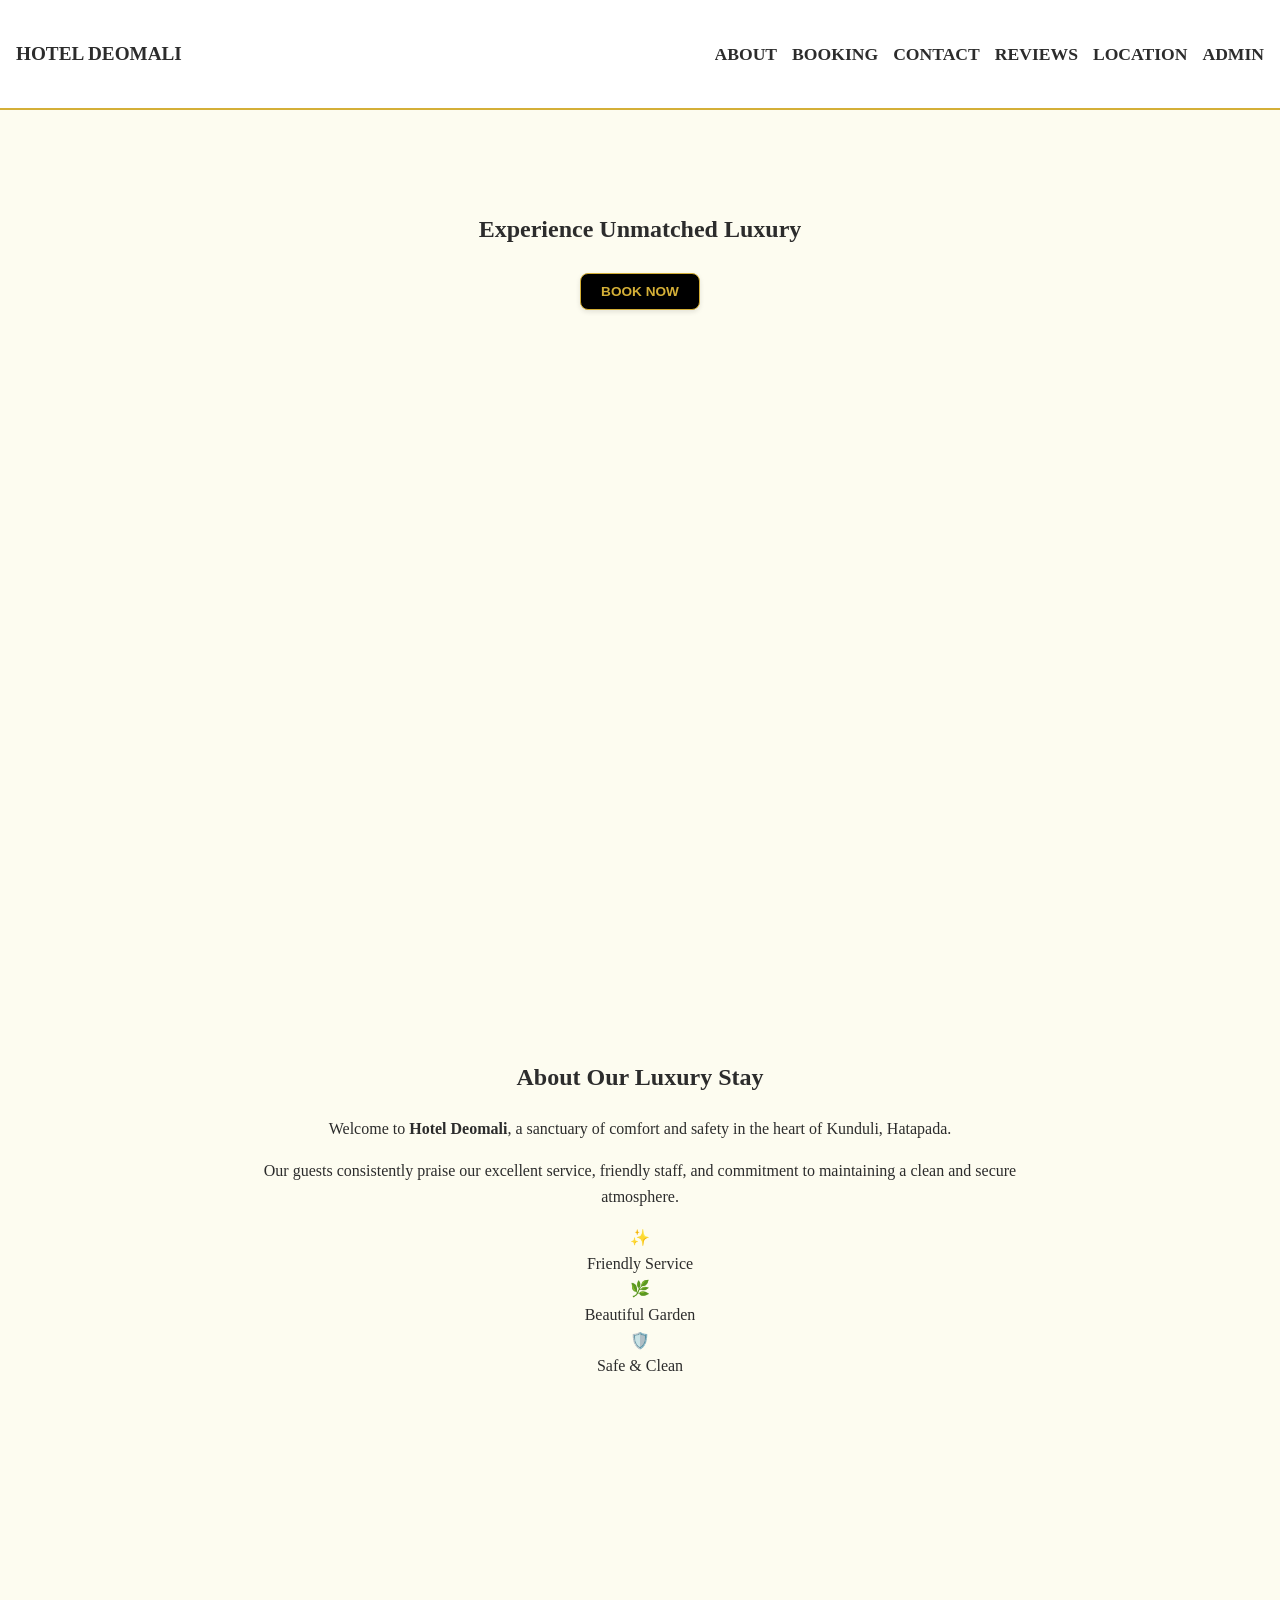
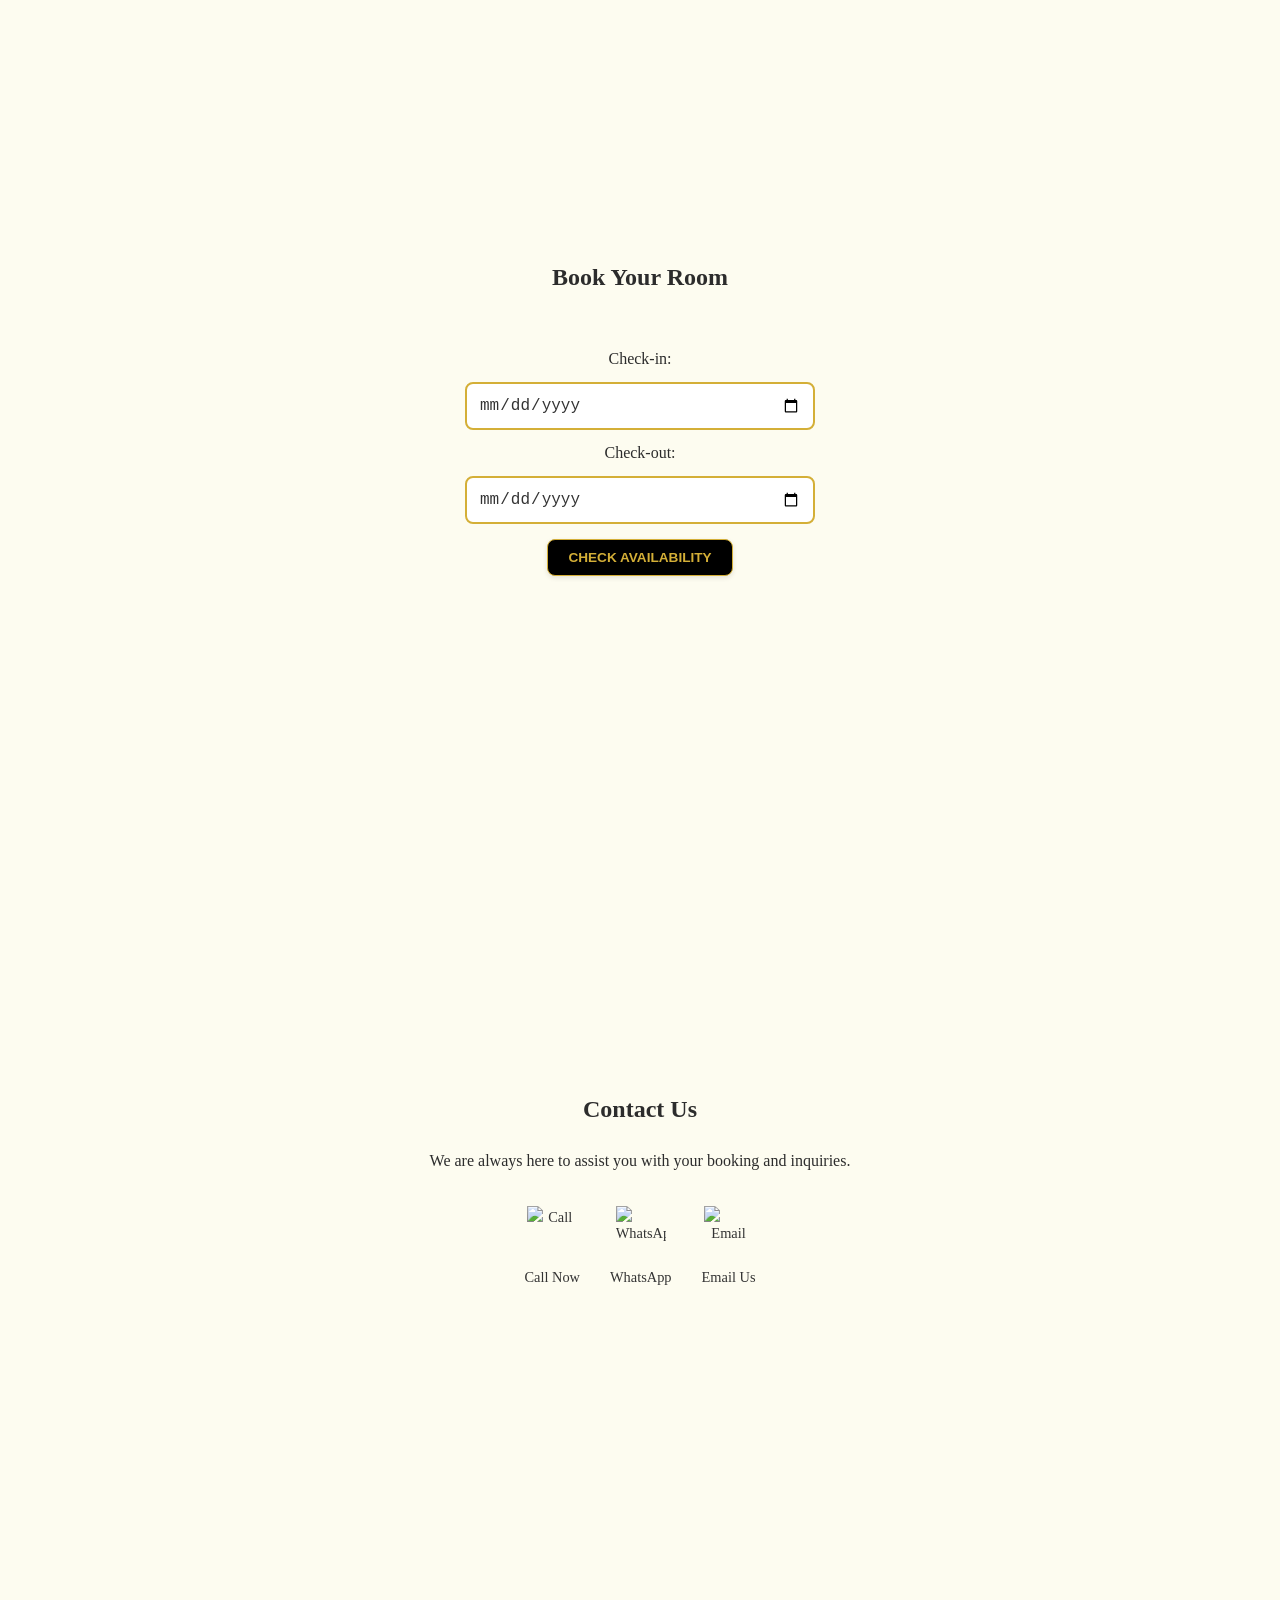
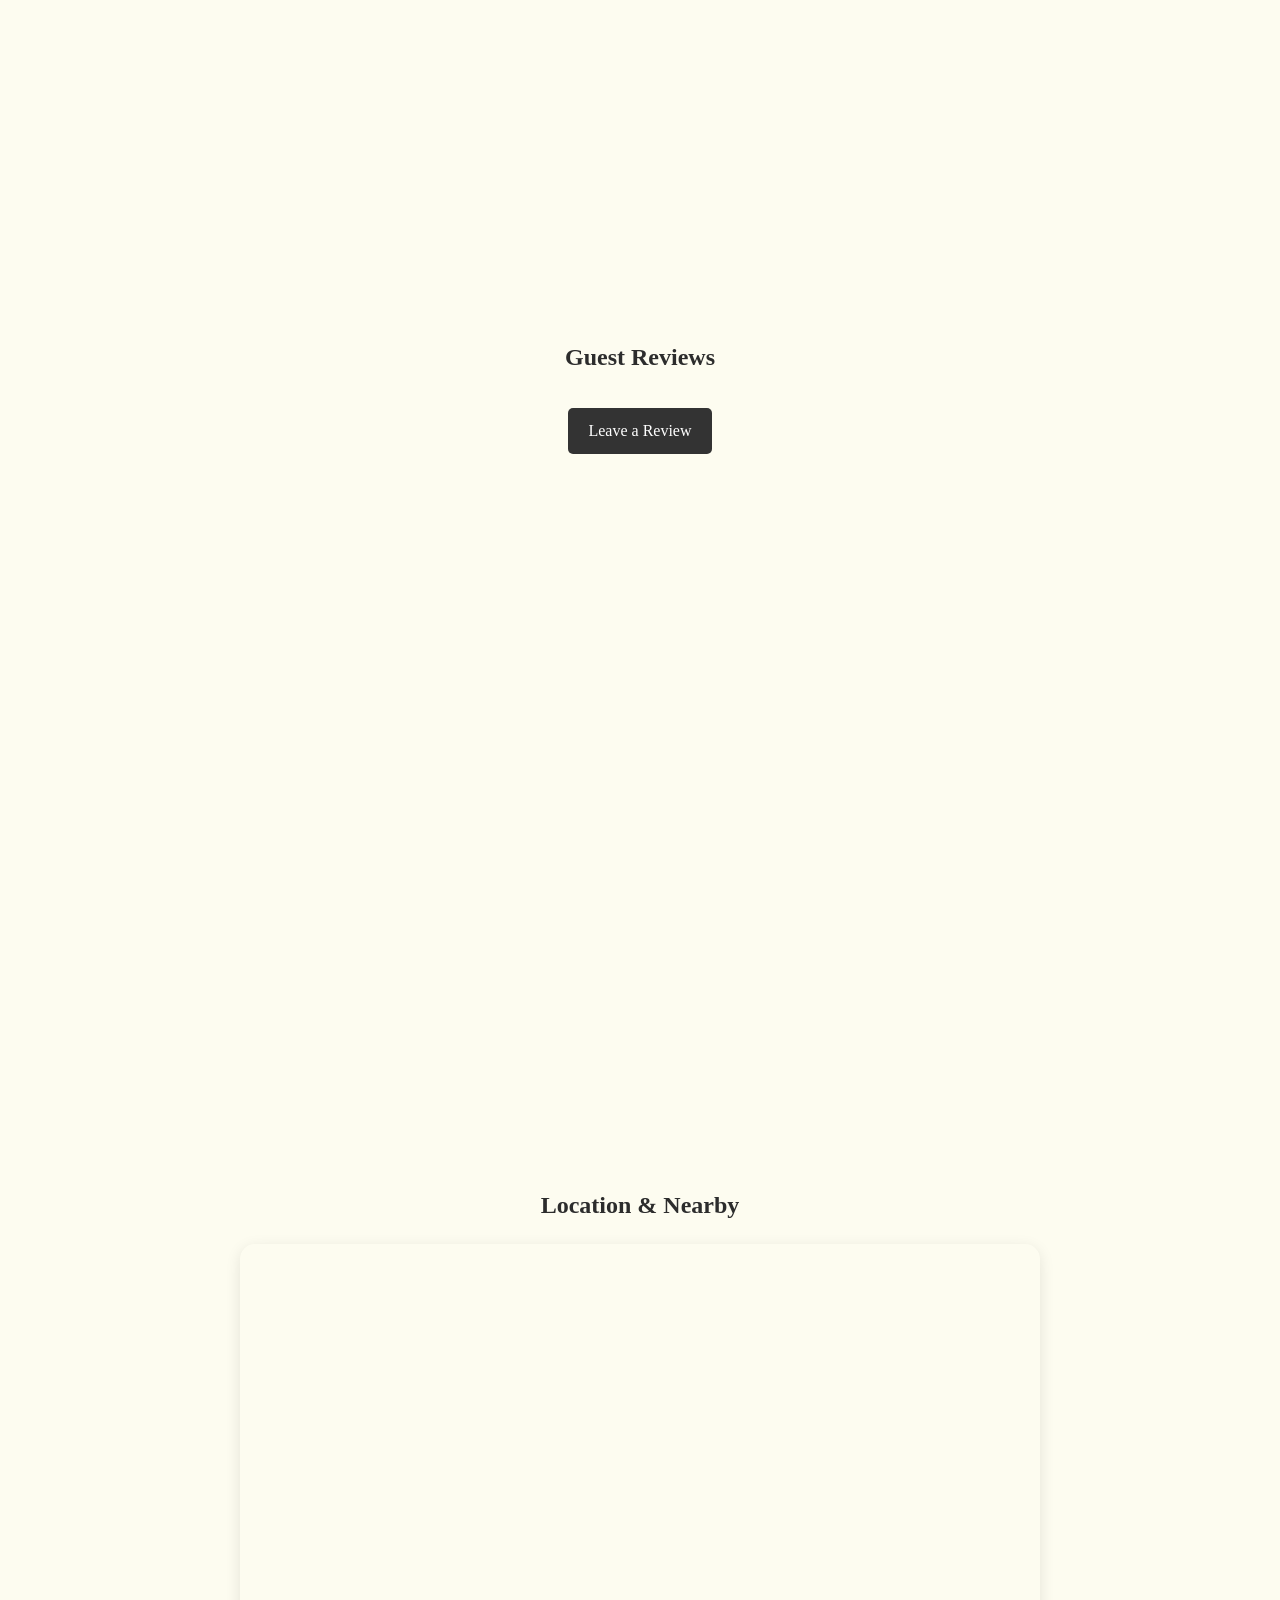
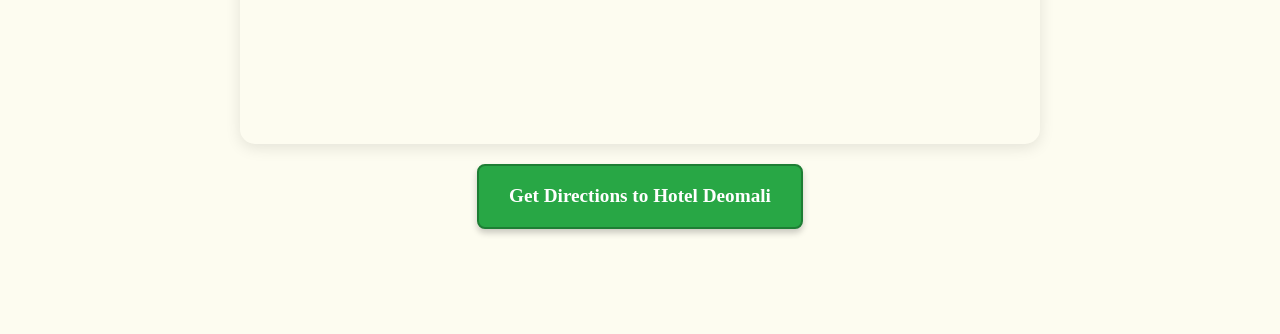
==== index.html @ f8c760e9 "Initial commit for Hotel Deomali website" ====
<!DOCTYPE html>
<html lang="en">
<head>
    <meta charset="UTF-8">
    <meta name="viewport" content="width=device-width, initial-scale=1.0">
    <title>HOTEL DEOMALI | Home</title>
    <link rel="stylesheet" href="style.css">
    <!-- Leaflet CSS & JS -->
    <link rel="stylesheet" href="https://unpkg.com/leaflet@1.9.4/dist/leaflet.css" />
    <script src="https://unpkg.com/leaflet@1.9.4/dist/leaflet.js"></script>
    <!-- Supabase Client -->
    <script src="https://cdn.jsdelivr.net/npm/@supabase/supabase-js@2"></script>
    <style>
        html { scroll-behavior: smooth; }
        section { min-height: 80vh; padding-top: 80px; }
        #map { height: 500px; width: 100%; border-radius: 15px; box-shadow: 0 4px 15px rgba(0,0,0,0.1); margin-top: 20px; }
        .map-label { background: rgba(255, 255, 255, 0.8); border: 1px solid #ccc; padding: 2px 5px; border-radius: 4px; font-size: 10px; font-weight: bold; color: #333; }
        .booking-step { display: none; }
        .booking-step.active { display: block; }
        .room-card { border: 1px solid #ccc; padding: 10px; margin: 5px; display: inline-block; cursor: pointer; border-radius: 5px; }
        .selected { background-color: #d1e7dd; border-color: #0f5132; }
        
        /* Navigation Buttons Style */
        .nav-btn-round { 
            width: 40px; height: 40px; border-radius: 50%; 
            background: #000; border: 1px solid #d4af37; 
            cursor: pointer; font-size: 18px; color: #d4af37;
            transition: all 0.3s;
        }
        .nav-btn-round:hover { background: #d4af37; color: #000; }
        .action-btn { 
            padding: 10px 20px; border-radius: 8px; 
            border: 1px solid #d4af37; background: #000; 
            color: #d4af37; cursor: pointer;
            text-transform: uppercase; font-weight: 600;
        }
        .action-btn:hover { background: #d4af37; color: #000; }
        .contact-actions { display: flex; justify-content: center; gap: 30px; margin-top: 2rem; flex-wrap: wrap; }
        .contact-btn { display: flex; flex-direction: column; align-items: center; text-decoration: none; color: #333; font-size: 0.9rem; transition: transform 0.2s; }
        .contact-btn:hover { transform: scale(1.1); }
        .contact-btn img { width: 50px; height: 50px; margin-bottom: 10px; }
    </style>
</head>
<body>
    <header>
        <div style="display: flex; align-items: center; gap: 15px;">
            <div class="menu-toggle" onclick="document.querySelector('header nav').classList.toggle('active')">
                <span></span><span></span><span></span>
            </div>
            <h1>HOTEL DEOMALI</h1>
        </div>
        <nav onclick="this.classList.remove('active')">
            <ul>
                <li><a href="#about">About</a></li>
                <li><a href="#booking">Booking</a></li>
                <li><a href="#contact">Contact</a></li>
                <li><a href="#reviews">Reviews</a></li>
                <li><a href="#location">Location</a></li>
                <li><a href="admin.html">Admin</a></li>
            </ul>
        </nav>
    </header>

    <section id="hero">
        <h2>Experience Unmatched Luxury</h2>
        <button onclick="document.getElementById('booking').scrollIntoView()">Book Now</button>
    </section>

    <section id="about">
        <h2>About Our Luxury Stay</h2>
        <div class="content-container">
            <p id="about-text">Welcome to <strong>Hotel Deomali</strong>, a sanctuary of comfort and safety in the heart of Kunduli, Hatapada.</p>
            <p>Our guests consistently praise our excellent service, friendly staff, and commitment to maintaining a clean and secure atmosphere.</p>
            <div class="highlights">
                <div><span>✨</span><br>Friendly Service</div>
                <div><span>🌿</span><br>Beautiful Garden</div>
                <div><span>🛡️</span><br>Safe & Clean</div>
            </div>
        </div>
    </section>

    <section id="booking">
        <h2>Book Your Room</h2>
        <div id="step-dates" class="booking-step active">
            <label>Check-in:</label> <input type="date" id="checkin">
            <label>Check-out:</label> <input type="date" id="checkout">
            <button id="findRoomsBtn" class="action-btn">Check Availability</button>
        </div>
        <div id="step-rooms" class="booking-step">
            <h3>Available Rooms (Select up to 4 persons per room):</h3>
            <div id="rooms-list"></div>
            <button class="nav-btn-round" onclick="showStep('step-dates')">←</button>
            <button id="proceedBtn" class="action-btn">Continue →</button>
        </div>
        <div id="step-details" class="booking-step">
            <h3>Guest Details:</h3>
            <input type="text" id="guestName" placeholder="Full Name" required><br>
            <input type="number" id="guestCount" placeholder="Number of Persons" max="4" min="1" required><br>
            <input type="number" id="guestAge" placeholder="Lead Guest Age" required><br>
            <input type="tel" id="whatsapp" placeholder="WhatsApp Number" required><br>
            <textarea id="requests" placeholder="Extra requests"></textarea><br>
            <button class="nav-btn-round" onclick="showStep('step-rooms')">←</button>
            <button id="nextToPaymentBtn" class="action-btn">Continue to Payment →</button>
        </div>
        <div id="step-payment" class="booking-step">
            <h3>Payment</h3>
            <div id="payment-summary"></div>
            <p>Your booking is pending payment.</p>
            <button class="action-btn" onclick="window.open('https://wa.me/919827331166', '_blank')">WhatsApp Admin</button>
            <button class="action-btn" onclick="window.location.href='upi://pay?pa=8249649395@ibl&pn=HotelDeomali'">Pay via UPI</button><br>
            <button class="nav-btn-round" onclick="showStep('step-details')">←</button>
            <button id="confirmBookingBtn" class="action-btn">Confirm Request</button>
        </div>
        <div id="status" style="margin-top: 10px; font-weight: bold;"></div>
    </section>

    <script>
        window.mySupabaseClient = window.mySupabaseClient || supabase.createClient('https://tuyxkirgobnvacmjilsz.supabase.co', 'eyJhbGciOiJIUzI1NiIsInR5cCI6IkpXVCJ9.eyJpc3MiOiJzdXBhYmFzZSIsInJlZiI6InR1eXhraXJnb2JudmFjbWppbHN6Iiwicm9sZSI6ImFub24iLCJpYXQiOjE3NzMyMzQ5MDgsImV4cCI6MjA4ODgxMDkwOH0.2WU369DWbHlcRhPtF4X8jWT4cQw2mGP8JPb0KVlNNq4');
        const _mySupabase = window.mySupabaseClient;

        async function loadDynamicContent() {
            const { data: settings } = await _mySupabase.from('settings').select('*');
            if (settings) {
                window.gst_percent = settings.find(s => s.key === 'gst_percent')?.value || 0;
                window.gst_number = settings.find(s => s.key === 'gst_number')?.value || '';
                settings.forEach(s => {
                    if (s.key === 'about_text' && document.getElementById('about-text')) {
                        document.getElementById('about-text').innerText = s.value;
                    }
                });
            }
        }
        loadDynamicContent();

        function showStep(id) {
            document.querySelectorAll('.booking-step').forEach(s => s.classList.remove('active'));
            document.getElementById(id).classList.add('active');
        }

        const checkin = document.getElementById('checkin');
        const checkout = document.getElementById('checkout');
        const findRoomsBtn = document.getElementById('findRoomsBtn');
        const roomsList = document.getElementById('rooms-list');
        const proceedBtn = document.getElementById('proceedBtn');
        const nextToPaymentBtn = document.getElementById('nextToPaymentBtn');
        const confirmBookingBtn = document.getElementById('confirmBookingBtn');
        const statusDiv = document.getElementById('status');
        let selectedRoomIds = [];

        checkin.min = new Date().toISOString().split('T')[0];
        checkin.addEventListener('change', (e) => {
            checkout.min = e.target.value;
            const d = new Date(e.target.value);
            d.setDate(d.getDate() + 1);
            checkout.value = d.toISOString().split('T')[0];
        });

        findRoomsBtn.onclick = async () => {
            const start = checkin.value;
            const end = checkout.value;
            if(!start || !end) { alert('Select dates'); return; }

            const { data: allRooms, error: roomError } = await _mySupabase.from('rooms').select('*');
            if (roomError) { statusDiv.innerText = "Error: " + roomError.message; return; }
            
            const { data: bookings, error: bookingError } = await _mySupabase.from('bookings')
                    .select('room_id')
                    .or(`and(check_in.lte.${end},check_out.gte.${start})`);
            if (bookingError) { statusDiv.innerText = "Error: " + bookingError.message; return; }

            const bookedRoomIds = bookings.map(b => b.room_id);
            
            roomsList.innerHTML = '';
            allRooms.forEach(room => {
                if (!bookedRoomIds.includes(room.id)) {
                    const div = document.createElement('div');
                    div.className = 'room-card';
                    div.onclick = () => {
                        div.classList.toggle('selected');
                        const roomObj = {id: room.id, price: room.price};
                        if (selectedRoomIds.find(r => r.id === room.id)) selectedRoomIds = selectedRoomIds.filter(r => r.id !== room.id);
                        else selectedRoomIds.push(roomObj);
                    };
                    const price = room.price || '0';
                    div.innerHTML = `Room ${room.id} (${room.type}) - ₹${price}`;
                    roomsList.appendChild(div);
                }
            });
            showStep('step-rooms');
        };

        proceedBtn.onclick = () => {
            if (selectedRoomIds.length === 0) { alert('Select at least one room'); return; }
            showStep('step-details');
        };

        nextToPaymentBtn.onclick = () => {
            const name = document.getElementById('guestName').value;
            const count = document.getElementById('guestCount').value;
            const age = document.getElementById('guestAge').value;
            const phone = document.getElementById('whatsapp').value;
            
            if (!name || !count || !age || !phone) { 
                alert('Please fill in all required guest details.'); 
                return; 
            }
            
            // Calculate Total
            const start = new Date(checkin.value);
            const end = new Date(checkout.value);
            const nights = Math.max(1, (end - start) / (1000 * 60 * 60 * 24));
            let total = 0;
            selectedRoomIds.forEach(r => total += (parseFloat(r.price) * nights));
            window.lastCalculatedTotal = total;
            
            document.getElementById('payment-summary').innerHTML = `
                <p>Nights: ${nights}</p>
                <h4>Total: ₹${total}</h4>
            `;
            
            showStep('step-payment');
        }

        // Removed the problematic document.getElementById('printFinalInvoiceBtn') logic here

        confirmBookingBtn.onclick = async () => {
            const name = document.getElementById('guestName').value;
            const count = document.getElementById('guestCount').value;
            const age = document.getElementById('guestAge').value;
            const phone = document.getElementById('whatsapp').value;
            const notes = document.getElementById('requests').value;
            
            const start = new Date(checkin.value);
            const end = new Date(checkout.value);
            const nights = Math.max(1, (end - start) / (1000 * 60 * 60 * 24));
            
            // Generate ONE unique booking ID for this entire request
            const bookingId = Math.random().toString(36).substr(2, 9).toUpperCase();

            for (const r of selectedRoomIds) {
                const priceValue = parseFloat(r.price) || 0;
                const totalBookingPrice = priceValue * nights;
                const detailsJson = JSON.stringify({ nights, total: totalBookingPrice, room_price: priceValue });
                
                const { error } = await _mySupabase.from('bookings').insert([{ 
                    booking_id: bookingId, // All rooms get the same ID
                    room_id: r.id, 
                    guest_name: name, 
                    check_in: checkin.value, 
                    check_out: checkout.value, 
                    guest_count: count, 
                    lead_age: age, 
                    whatsapp: phone, 
                    requests: notes, 
                    price: totalBookingPrice, 
                    details_json: detailsJson 
                }]);
                if (error) { alert('Booking failed: ' + error.message); return; }
            }
            statusDiv.innerHTML = `Request submitted (Booking ID: ${bookingId})! Your booking will be confirmed after payment.<br>
            <button class="action-btn" onclick="printBookingInvoice('${bookingId}', 'Pending')">Print Receipt</button>`;
        };

        // Ensure allBookings is populated for the receipt button
        async function fetchBookingsForReceipt() {
             const { data: bookings } = await _mySupabase.from('bookings').select('*');
             window.allBookings = bookings;
        }

        window.printBookingInvoice = async (bookingId, status = 'Pending') => {
            await fetchBookingsForReceipt();
            const group = window.allBookings.filter(x => x.booking_id === bookingId);
            if (group.length === 0) return;
            const b = group[0];
            const total = group.reduce((acc, curr) => acc + (parseFloat(curr.price) || 0), 0);
            const gst_p = parseFloat(window.gst_percent) || 0;
            const baseTotal = total / (1 + gst_p / 100);
            const gst_amt = total - baseTotal;
            
            const printWin = window.open('invoice_template.html', '_blank');
            printWin.onload = () => {
                printWin.document.getElementById('guest_name').innerText = b.guest_name;
                printWin.document.getElementById('whatsapp').innerText = b.whatsapp;
                printWin.document.getElementById('booking_id').innerText = b.booking_id;
                printWin.document.getElementById('check_in').innerText = b.check_in;
                printWin.document.getElementById('check_out').innerText = b.check_out;
                printWin.document.getElementById('room_desc').innerText = `Room(s): ${group.map(x=>x.room_id).join(', ')}`;
                printWin.document.getElementById('gst_percent').innerText = gst_p;
                printWin.document.getElementById('gst_amount').innerText = gst_amt.toFixed(2);
                printWin.document.getElementById('gst_number').innerText = window.gst_number || '';
                printWin.document.getElementById('price').innerText = total.toFixed(2);
                printWin.document.getElementById('discount').innerText = 0;
                printWin.document.getElementById('advance').innerText = 0;
                printWin.document.getElementById('grand_total').innerText = total.toFixed(2);
                printWin.document.getElementById('balance').innerText = total.toFixed(2);
                
                // Add Status with color
                const statusDiv = printWin.document.createElement('h2');
                statusDiv.innerText = "Status: " + status;
                statusDiv.style.color = status === 'Confirmed' ? 'green' : status === 'Pending' ? 'orange' : status === 'Cancelled' ? 'red' : 'blue';
                printWin.document.body.insertBefore(statusDiv, printWin.document.body.firstChild);
                
                setTimeout(() => printWin.print(), 500);
            };
        };
    </script>

    <section id="contact">
        <h2>Contact Us</h2>
        <div class="content-container">
            <p>We are always here to assist you with your booking and inquiries.</p>
            <div class="contact-actions">
                <a href="tel:+919827331166" class="contact-btn"><img src="https://cdn-icons-png.flaticon.com/512/724/724664.png" alt="Call"><span>Call Now</span></a>
                <a href="https://wa.me/919827331166" class="contact-btn"><img src="https://cdn-icons-png.flaticon.com/512/3670/3670051.png" alt="WhatsApp"><span>WhatsApp</span></a>
                <a href="mailto:nabajyoticlaw@gmail.com" class="contact-btn"><img src="https://cdn-icons-png.flaticon.com/512/561/561127.png" alt="Email"><span>Email Us</span></a>
            </div>
        </div>
    </section>

    <section id="reviews">
        <h2>Guest Reviews</h2>
        <div class="reviews-wrapper">
            <script src="https://elfsightcdn.com/platform.js" async></script>
            <div class="elfsight-app-47a37fd1-8f15-42e8-b8cd-cf89799d6782" data-elfsight-app-lazy></div>
        </div>
        <div style="margin-top: 2rem;">
            <a href="https://g.page/r/CeKVSFcWY755EBM/review" target="_blank" class="review-btn" style="display: inline-block; padding: 10px 20px; background: #333; color: white; text-decoration: none; border-radius: 5px;">Leave a Review</a>
        </div>
    </section>

    <section id="location">
        <h2>Location & Nearby</h2>
        <div id="map" style="height: 500px; width: 100%; border-radius: 15px; box-shadow: 0 4px 15px rgba(0,0,0,0.1); margin-top: 20px;"></div>
        <div style="margin-top: 20px; text-align: center;">
            <a href="https://www.google.com/maps/dir/?api=1&destination=18.5963,82.9061" target="_blank" class="review-btn" style="background-color: #28a745; color: white; padding: 15px 30px; border-radius: 8px; font-weight: bold; font-size: 1.2rem; text-decoration: none; border: 2px solid #1e7e34; box-shadow: 0 4px 6px rgba(0,0,0,0.2); display: inline-block;">Get Directions to Hotel Deomali</a>
        </div>
    </section>

    <script>
        const map = L.map('map', { zoomControl: false, dragging: false, scrollWheelZoom: false, doubleClickZoom: false, boxZoom: false, keyboard: false }).setView([18.5963, 82.9061], 9);
        L.tileLayer('https://{s}.tile.openstreetmap.org/{z}/{x}/{y}.png', { attribution: '© OpenStreetMap contributors' }).addTo(map);
        const spots = [
            { name: "Hotel Deomali", lat: 18.5963, lon: 82.9061, color: "red" },
            { name: "Deomali Hill", lat: 18.6756, lon: 82.9817, color: "green" },
            { name: "Rani Duduma", lat: 18.7890, lon: 82.7208, color: "green" },
            { name: "Duduma Falls", lat: 18.5185, lon: 82.4536, color: "green" },
            { name: "Hanuman Vatika", lat: 18.7561, lon: 82.9172, color: "green" },
            { name: "Borra Caves", lat: 18.2918, lon: 83.0577, color: "green" },
            { name: "Gupteswar", lat: 18.7500, lon: 82.1667, color: "green" }
        ];
        spots.forEach(spot => {
            L.circleMarker([spot.lat, spot.lon], { radius: 8, fillColor: spot.color === "red" ? "red" : "blue", color: "#fff", weight: 2, opacity: 1, fillOpacity: 0.8 }).addTo(map).bindTooltip(spot.name, { permanent: true, direction: 'top', className: 'map-label' });
        });
    </script>
</body>
</html>
---- style.css ----
/* Light Theme: Off-white/Cream + Golden Accent */
body {
    font-family: 'Playfair Display', 'Segoe UI', serif;
    margin: 0;
    padding: 0;
    line-height: 1.6;
    background-color: #fdfcf0; /* Cream background */
    color: #2c2c2c; /* Darker text for high contrast */
}

/* Header */
header {
    background: #ffffff;
    padding: 0.5rem 1rem;
    display: flex;
    justify-content: space-between;
    align-items: center;
    position: sticky;
    top: 0;
    width: 100%;
    box-sizing: border-box;
    z-index: 1000;
    border-bottom: 2px solid #d4af37;
}

header h1 { color: #2c2c2c; margin: 0; font-size: 1.2rem; }

.menu-toggle {
    display: flex;
    flex-direction: column;
    gap: 4px;
    cursor: pointer;
}
.menu-toggle span {
    display: block;
    width: 25px;
    height: 3px;
    background: #d4af37;
}

header nav {
    position: absolute;
    top: 100%;
    left: 0;
    width: 100%;
    background: #fff;
    max-height: 0;
    overflow: hidden;
    transition: max-height 0.4s ease-out;
    border-bottom: 2px solid #d4af37;
    box-shadow: 0 4px 6px rgba(0,0,0,0.1);
}

header nav ul {
    list-style: none;
    padding: 1rem 0;
    display: flex;
    flex-direction: column;
    align-items: center;
    gap: 15px;
}

header nav.active {
    max-height: 300px;
}

header a { 
    font-size: 1.1rem; 
    color: #2c2c2c; 
    text-decoration: none; 
    text-transform: uppercase;
    font-weight: bold;
}

/* Forms & Inputs */
input, textarea {
    background: #fff;
    border: 2px solid #d4af37;
    color: #333;
    padding: 12px;
    border-radius: 8px;
    margin: 10px auto;
    width: 90%;
    max-width: 400px;
    display: block;
    font-size: 1rem;
}

input::placeholder, textarea::placeholder {
    color: #888;
}

/* Booking Section */
#booking {
    display: flex;
    flex-direction: column;
    align-items: center;
    gap: 15px;
    padding: 2rem 1rem;
}

.booking-step {
    width: 100%;
    max-width: 500px;
    text-align: center;
}

/* Navigation dropdown transition */
header nav {
    position: absolute;
    top: 100%;
    left: 0;
    width: 100%;
    background: #fff;
    max-height: 0;
    overflow: hidden;
    transition: max-height 0.6s cubic-bezier(0.4, 0, 0.2, 1);
    border-bottom: 2px solid #d4af37;
    box-shadow: 0 4px 10px rgba(0,0,0,0.1);
}

header nav.active {
    max-height: 400px;
}

/* Unified Elegant Theme: Golden text on black background */
button, .action-btn, .nav-btn-round {
    background: #000;
    color: #d4af37;
    border: 1px solid #d4af37;
    padding: 10px 20px;
    border-radius: 8px;
    cursor: pointer;
    transition: all 0.3s ease;
    text-transform: uppercase;
    font-weight: 600;
    font-size: 0.85rem;
    display: inline-flex;
    align-items: center;
    justify-content: center;
    margin: 5px;
    box-shadow: 0 2px 5px rgba(0,0,0,0.1);
}

button:hover, .action-btn:hover, .nav-btn-round:hover {
    background: #d4af37;
    color: #000;
    box-shadow: 0 4px 10px rgba(212, 175, 55, 0.2);
}

/* Ensure centering and alignment on mobile */
.booking-step {
    width: 95%;
    max-width: 400px;
    margin: 0 auto;
    padding: 15px;
    display: flex;
    flex-direction: column;
    align-items: center;
    gap: 10px;
}

/* Flexbox for action buttons in booking */
.booking-actions {
    display: flex;
    justify-content: center;
    align-items: center;
    gap: 10px;
    width: 100%;
    flex-wrap: wrap; /* Allows wrapping on very small screens */
}

/* Ensure inputs match button width */
input, textarea {
    width: 100%;
    max-width: 350px;
    box-sizing: border-box;
}

section {
    padding: 3rem 1rem;
    text-align: center;
    max-width: 800px;
    margin: 0 auto;
}

/* Responsive */
@media (min-width: 768px) {
    header nav {
        position: static;
        max-height: none;
        background: transparent;
        border: none;
        width: auto;
        box-shadow: none;
    }
    header nav ul {
        flex-direction: row;
    }
    .menu-toggle { display: none; }
}
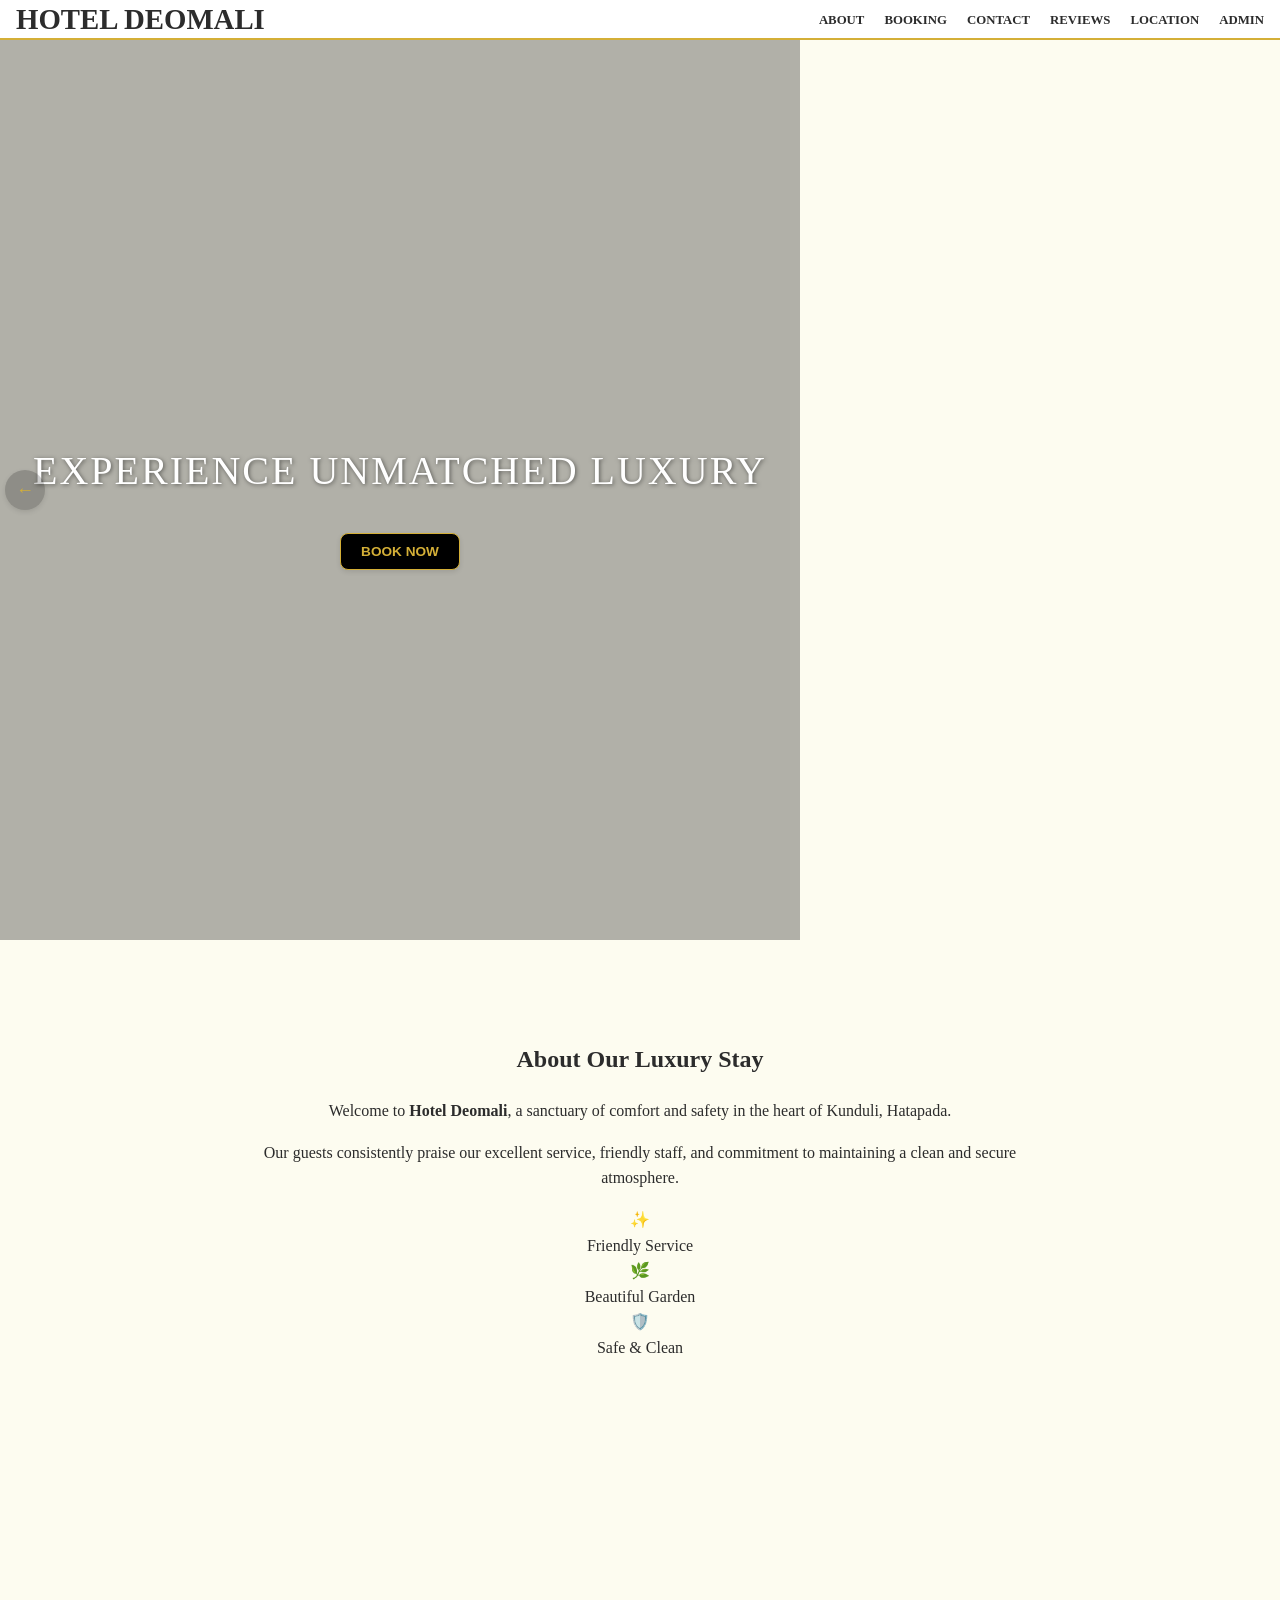
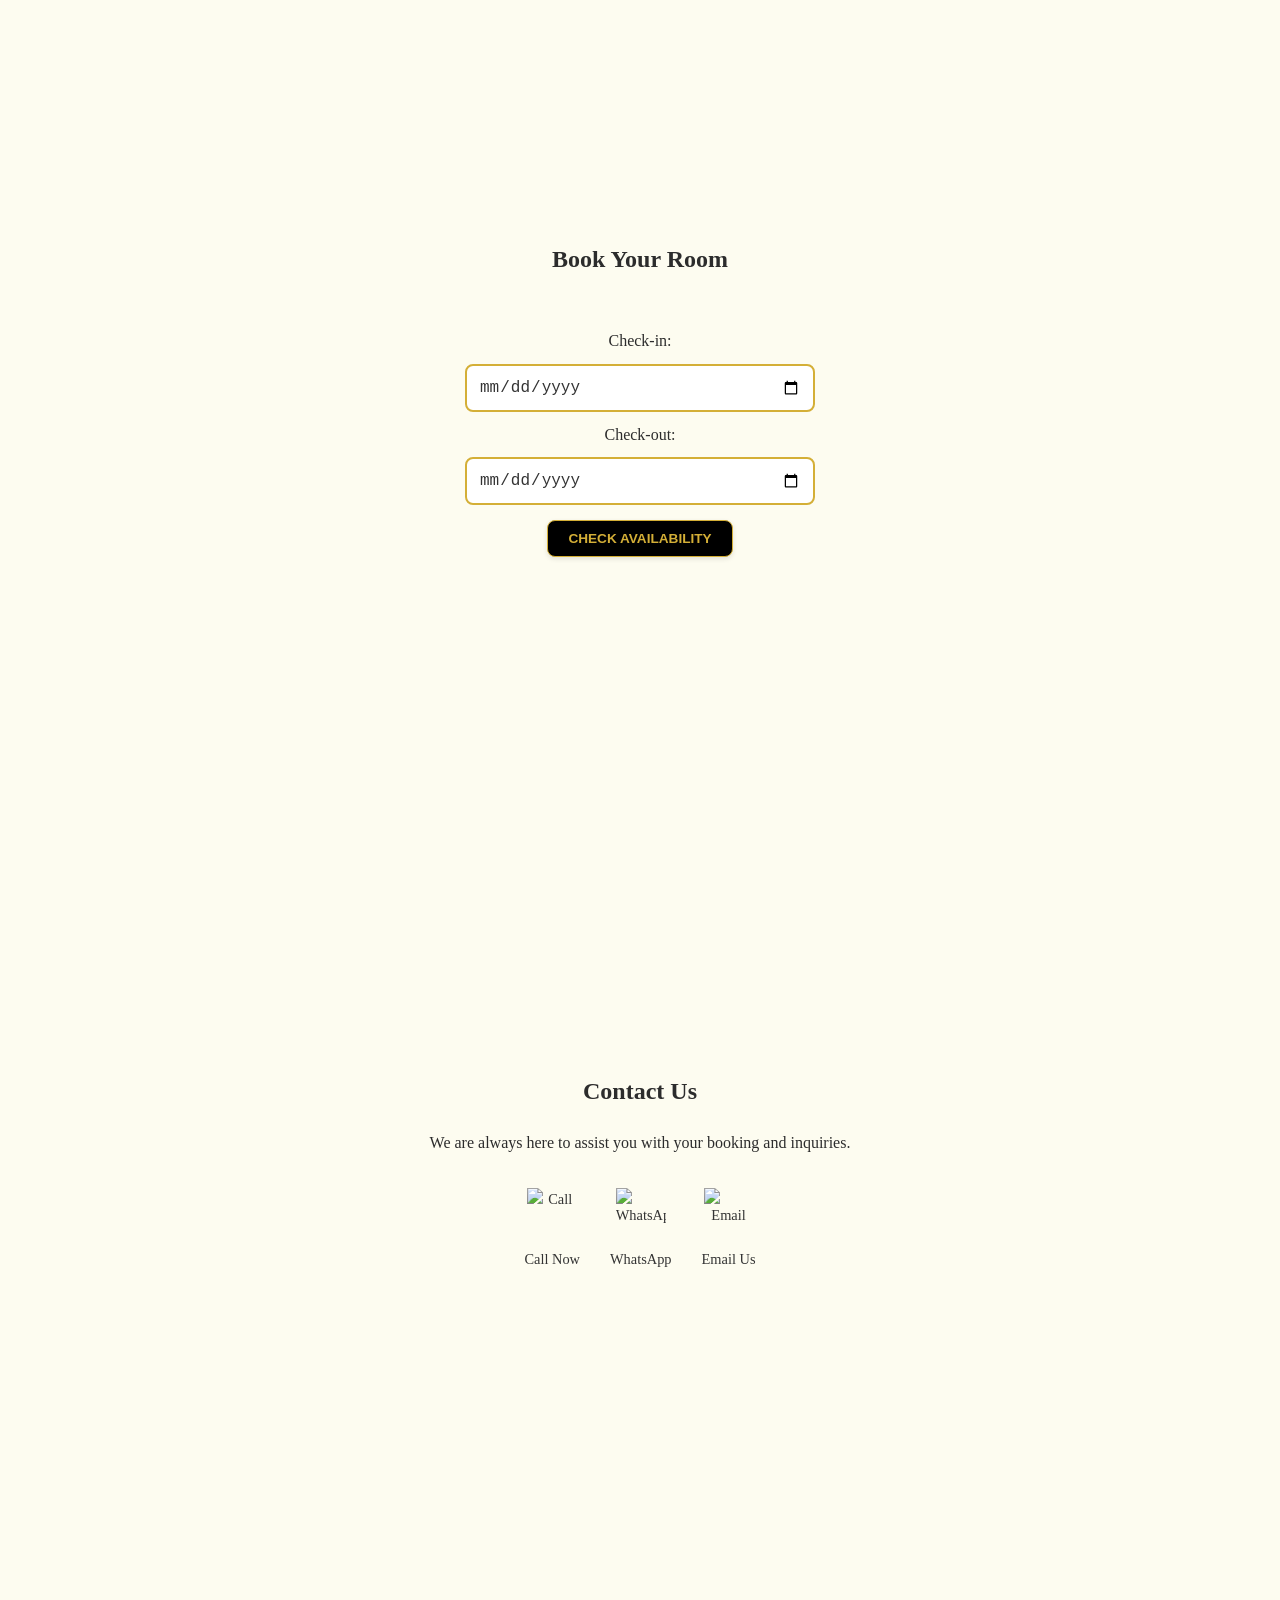
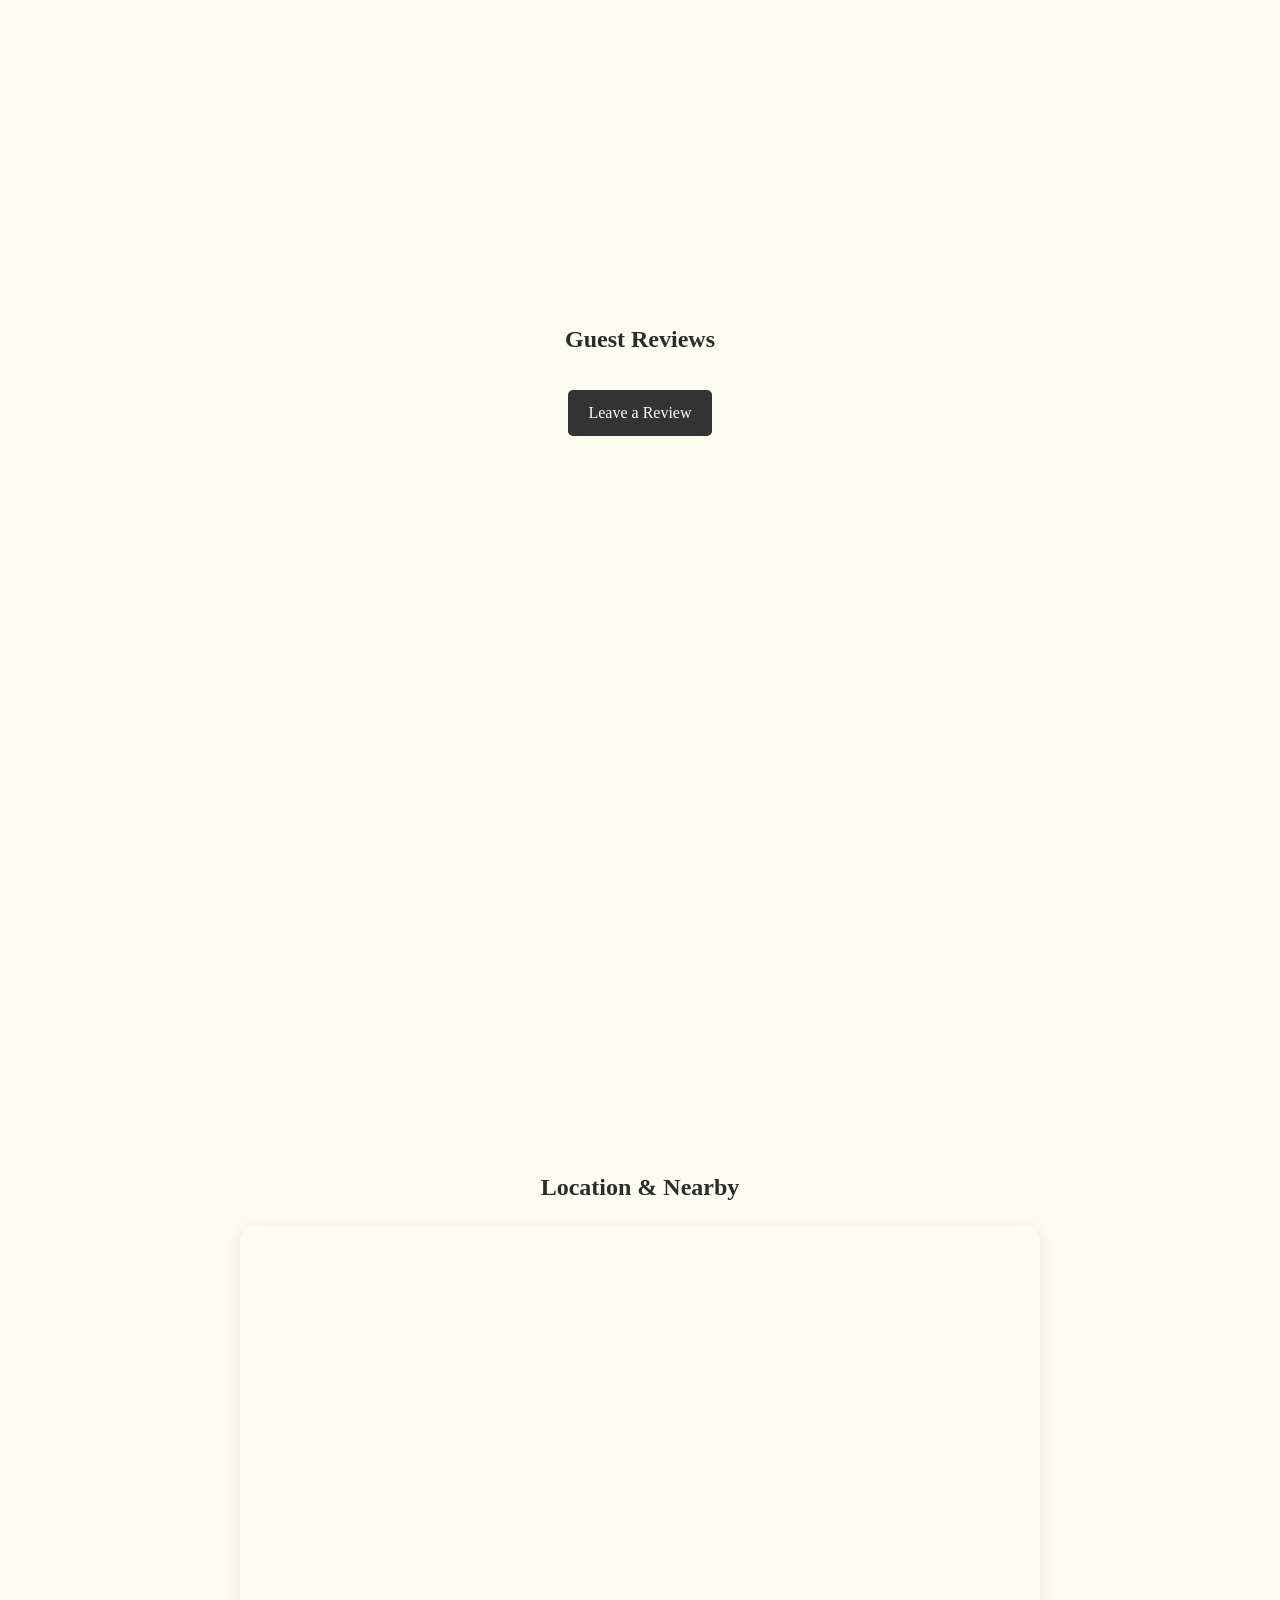
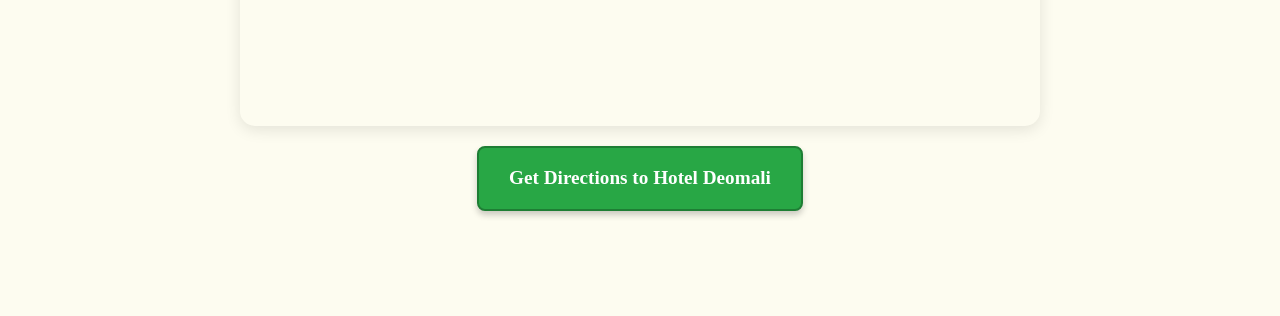
==== commit 9024883b: "Add files via upload" ====
--- a/index.html
+++ b/index.html
@@ -43,27 +43,36 @@
 </head>
 <body>
     <header>
-        <div style="display: flex; align-items: center; gap: 15px;">
+        <div style="display: flex; align-items: center; width: 100%; justify-content: space-between;">
             <div class="menu-toggle" onclick="document.querySelector('header nav').classList.toggle('active')">
                 <span></span><span></span><span></span>
             </div>
-            <h1>HOTEL DEOMALI</h1>
-        </div>
-        <nav onclick="this.classList.remove('active')">
-            <ul>
-                <li><a href="#about">About</a></li>
-                <li><a href="#booking">Booking</a></li>
-                <li><a href="#contact">Contact</a></li>
-                <li><a href="#reviews">Reviews</a></li>
-                <li><a href="#location">Location</a></li>
-                <li><a href="admin.html">Admin</a></li>
-            </ul>
-        </nav>
+            <h1 onclick="document.getElementById('hero').scrollIntoView()">HOTEL DEOMALI</h1>
+            <nav onclick="this.classList.remove('active')" class="desktop-nav">
+                <ul>
+                    <li><a href="#about">About</a></li>
+                    <li><a href="#booking">Booking</a></li>
+                    <li><a href="#contact">Contact</a></li>
+                    <li><a href="#reviews">Reviews</a></li>
+                    <li><a href="#location">Location</a></li>
+                    <li><a href="admin.html">Admin</a></li>
+                </ul>
+            </nav>
+        </div>
     </header>
 
-    <section id="hero">
-        <h2>Experience Unmatched Luxury</h2>
-        <button onclick="document.getElementById('booking').scrollIntoView()">Book Now</button>
+    <section id="hero" style="position: relative; width: 100vw; height: 100vh; overflow: hidden; margin: 0; padding: 0; left: 0; right: 0; top: 0; bottom: 0;">
+        <div id="hero-carousel" style="position: absolute; top: 0; left: 0; width: 100vw; height: 100vh; overflow: hidden; display: flex; align-items: center; justify-content: center;">
+            <div id="carousel-images" style="display: flex; transition: transform 0.5s ease-in-out; width: 100%; height: 100%; justify-content: center; align-items: center;">
+                <!-- Images will be injected here -->
+            </div>
+            <button onclick="moveCarousel(-1)" style="position: absolute; left: 0; z-index: 10; cursor: pointer; border: none; background: rgba(0,0,0,0.2);" class="nav-btn-round">←</button>
+            <button onclick="moveCarousel(1)" style="position: absolute; right: 0; z-index: 10; cursor: pointer; border: none; background: rgba(0,0,0,0.2);" class="nav-btn-round">→</button>
+        </div>
+        <div style="position: absolute; top: 0; left: 0; z-index: 5; width: 100%; height: 100%; display: flex; flex-direction: column; align-items: center; justify-content: center; background: rgba(0,0,0,0.3); text-align: center;">
+            <h2 style="color: #ffffff; font-weight: 300; font-family: 'Georgia', serif; font-size: clamp(1.5rem, 4vw, 2.5rem); margin-bottom: 25px; text-shadow: 1px 1px 4px rgba(0,0,0,0.5); letter-spacing: 2px; text-transform: uppercase;">Experience Unmatched Luxury</h2>
+            <button onclick="document.getElementById('booking').scrollIntoView()" class="action-btn">Book Now</button>
+        </div>
     </section>
 
     <section id="about">
@@ -115,8 +124,68 @@
     </section>
 
     <script>
+        // Initialize Supabase earlier
         window.mySupabaseClient = window.mySupabaseClient || supabase.createClient('https://tuyxkirgobnvacmjilsz.supabase.co', 'eyJhbGciOiJIUzI1NiIsInR5cCI6IkpXVCJ9.eyJpc3MiOiJzdXBhYmFzZSIsInJlZiI6InR1eXhraXJnb2JudmFjbWppbHN6Iiwicm9sZSI6ImFub24iLCJpYXQiOjE3NzMyMzQ5MDgsImV4cCI6MjA4ODgxMDkwOH0.2WU369DWbHlcRhPtF4X8jWT4cQw2mGP8JPb0KVlNNq4');
         const _mySupabase = window.mySupabaseClient;
+
+        // Carousel - Dynamic Fetch
+        const carouselImages = document.getElementById('carousel-images');
+        
+        async function initCarousel() {
+            // Fetching images from the 'gallery' table with a column 'image_url'
+            const { data, error } = await _mySupabase.from('gallery').select('image_url');
+            if (error) { console.error('Error fetching carousel images:', error); return; }
+            
+            console.log('Fetched images:', data); 
+
+            // Extract just the image_url
+            const images = data.map(item => item.image_url).filter(url => url && !url.includes('Failed%20to%20create%20bucket'));
+            
+            console.log('Processed Image URLs:', images); 
+
+            if (images.length === 0) {
+                console.warn('No valid images found in Supabase.');
+                return;
+            }
+
+            // Clear existing if any
+            carouselImages.innerHTML = '';
+
+            images.forEach(src => {
+                const img = new Image();
+                img.onload = () => {
+                    console.log('Successfully loaded:', src);
+                };
+                img.onerror = () => {
+                    console.error('Failed to load image:', src);
+                    img.style.display = 'none'; // Hide broken images
+                };
+                img.src = src;
+                img.style.width = '100vw';
+                img.style.height = '100vh';
+                img.style.objectFit = 'cover';
+                img.style.flex = '0 0 100vw';
+                carouselImages.appendChild(img);
+            });
+            
+            // Re-calculate the total after potential image load failures
+            const loadedImages = carouselImages.querySelectorAll('img');
+            if (loadedImages.length > 0) {
+                if (window.carouselInterval) clearInterval(window.carouselInterval);
+                window.carouselInterval = setInterval(() => moveCarousel(1, loadedImages.length), 5000);
+            }
+        }
+        
+        let currentIdx = 0;
+        function moveCarousel(dir, totalImages) {
+            // Use the current child count in case some failed to load
+            const count = carouselImages.children.length;
+            if (count === 0) return;
+            currentIdx = (currentIdx + dir + count) % count;
+            carouselImages.style.transform = `translateX(-${currentIdx * 100}vw)`;
+        }
+        
+        initCarousel();
 
         async function loadDynamicContent() {
             const { data: settings } = await _mySupabase.from('settings').select('*');
--- a/style.css
+++ b/style.css
@@ -11,9 +11,8 @@
 /* Header */
 header {
     background: #ffffff;
-    padding: 0.5rem 1rem;
-    display: flex;
-    justify-content: space-between;
+    display: flex;
+    justify-content: center;
     align-items: center;
     position: sticky;
     top: 0;
@@ -21,20 +20,21 @@
     box-sizing: border-box;
     z-index: 1000;
     border-bottom: 2px solid #d4af37;
-}
-
-header h1 { color: #2c2c2c; margin: 0; font-size: 1.2rem; }
+    padding: 0 1rem;
+}
+
+header h1 { color: #2c2c2c; margin: 0; font-size: 1.8rem; cursor: pointer; }
 
 .menu-toggle {
     display: flex;
     flex-direction: column;
-    gap: 4px;
+    gap: 2px;
     cursor: pointer;
 }
 .menu-toggle span {
     display: block;
-    width: 25px;
-    height: 3px;
+    width: 20px;
+    height: 2px;
     background: #d4af37;
 }
 
@@ -65,7 +65,7 @@
 }
 
 header a { 
-    font-size: 1.1rem; 
+    font-size: 0.8rem; 
     color: #2c2c2c; 
     text-decoration: none; 
     text-transform: uppercase;
@@ -186,6 +186,16 @@
 
 /* Responsive */
 @media (min-width: 768px) {
+    header {
+        height: 40px;
+        justify-content: space-between;
+    }
+    header div {
+        flex-direction: row;
+        justify-content: space-between;
+    }
+    header h1 { order: 1; }
+    header .desktop-nav { order: 2; display: block !important; }
     header nav {
         position: static;
         max-height: none;
@@ -196,6 +206,8 @@
     }
     header nav ul {
         flex-direction: row;
+        justify-content: flex-end;
+        gap: 20px;
     }
     .menu-toggle { display: none; }
 }
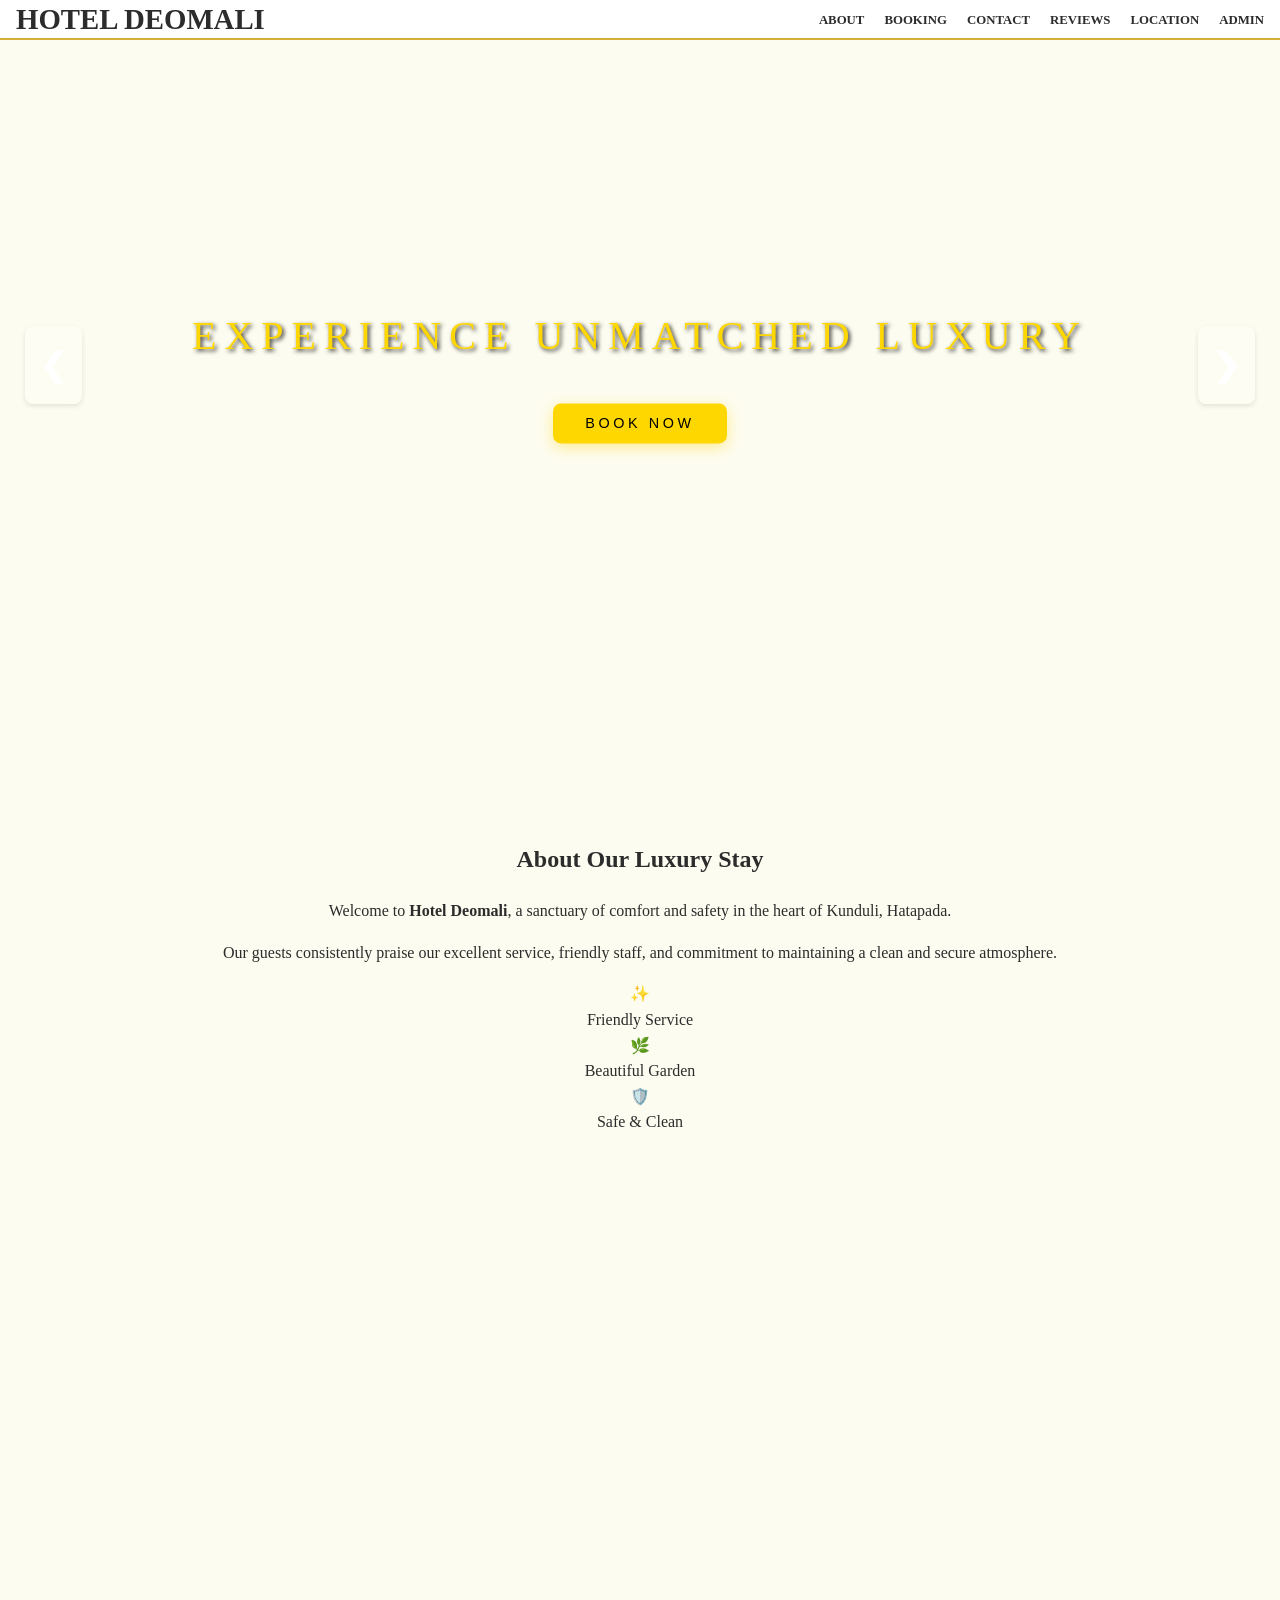
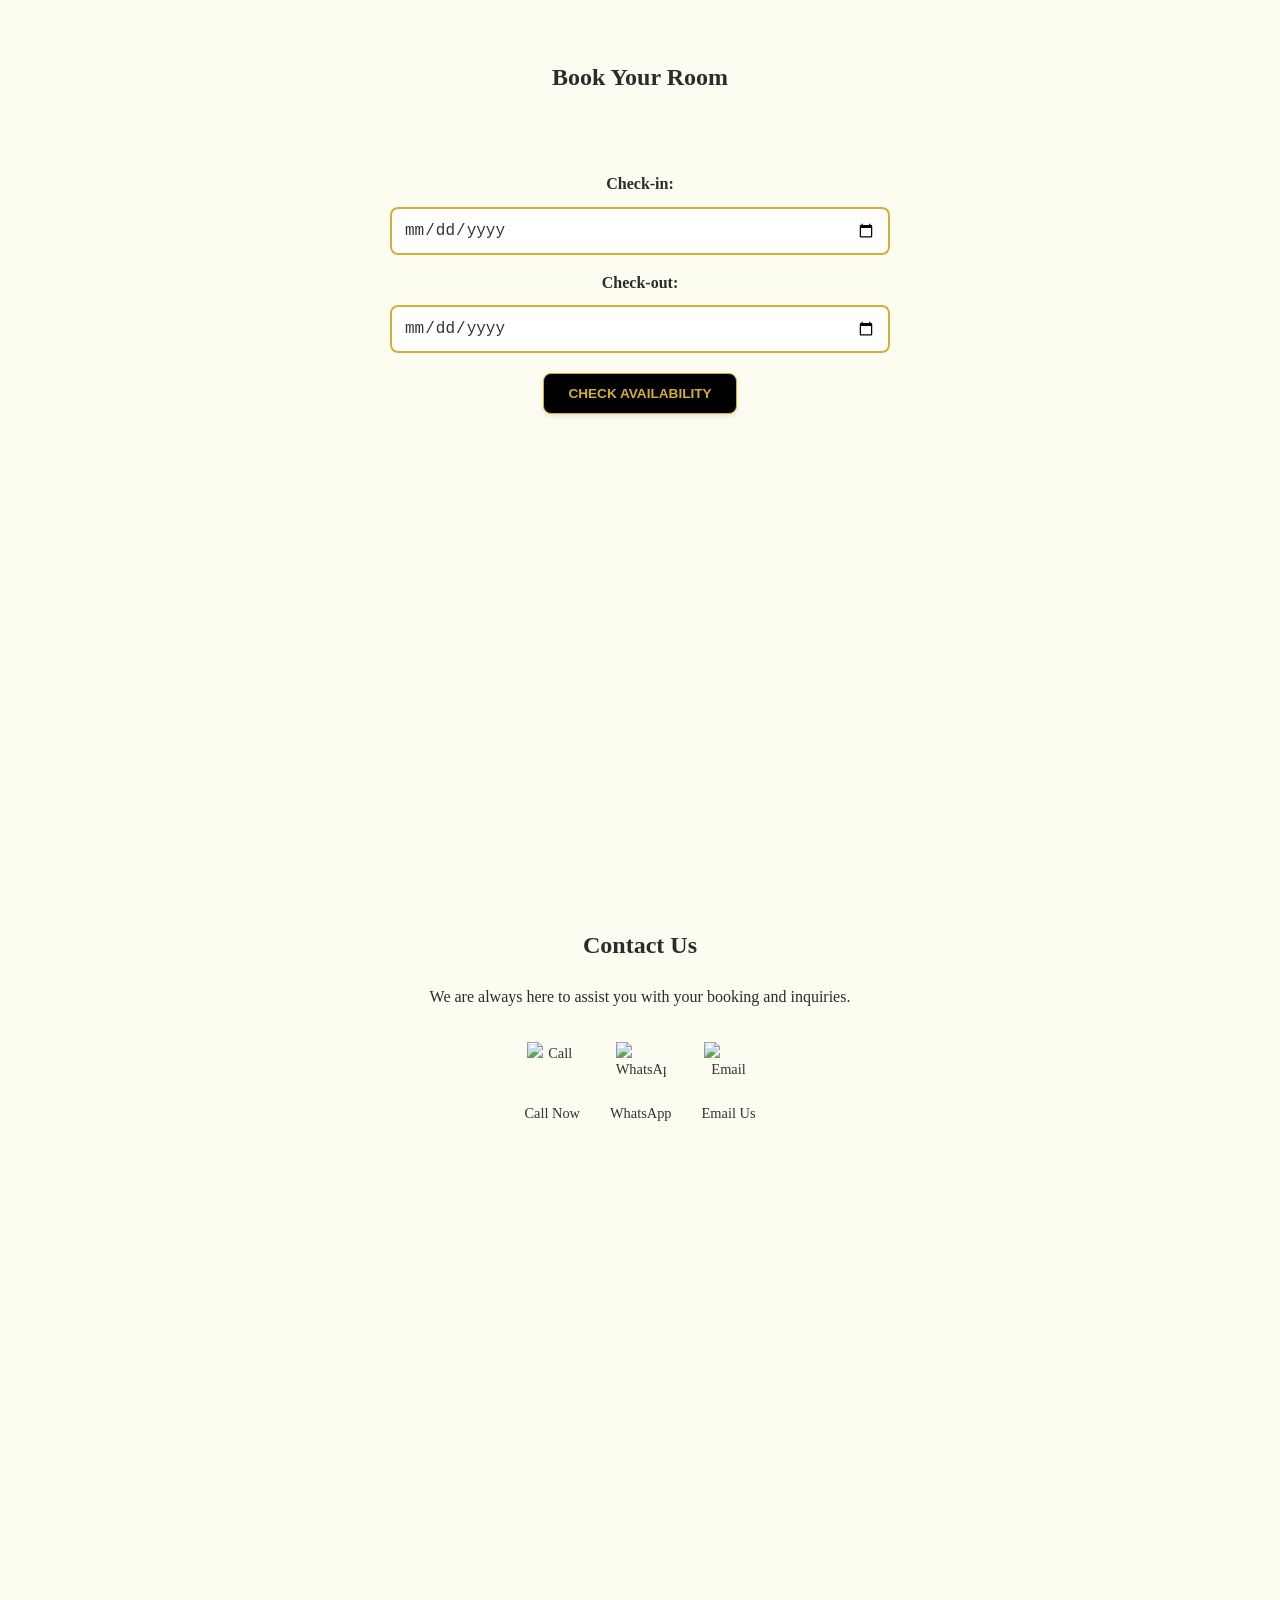
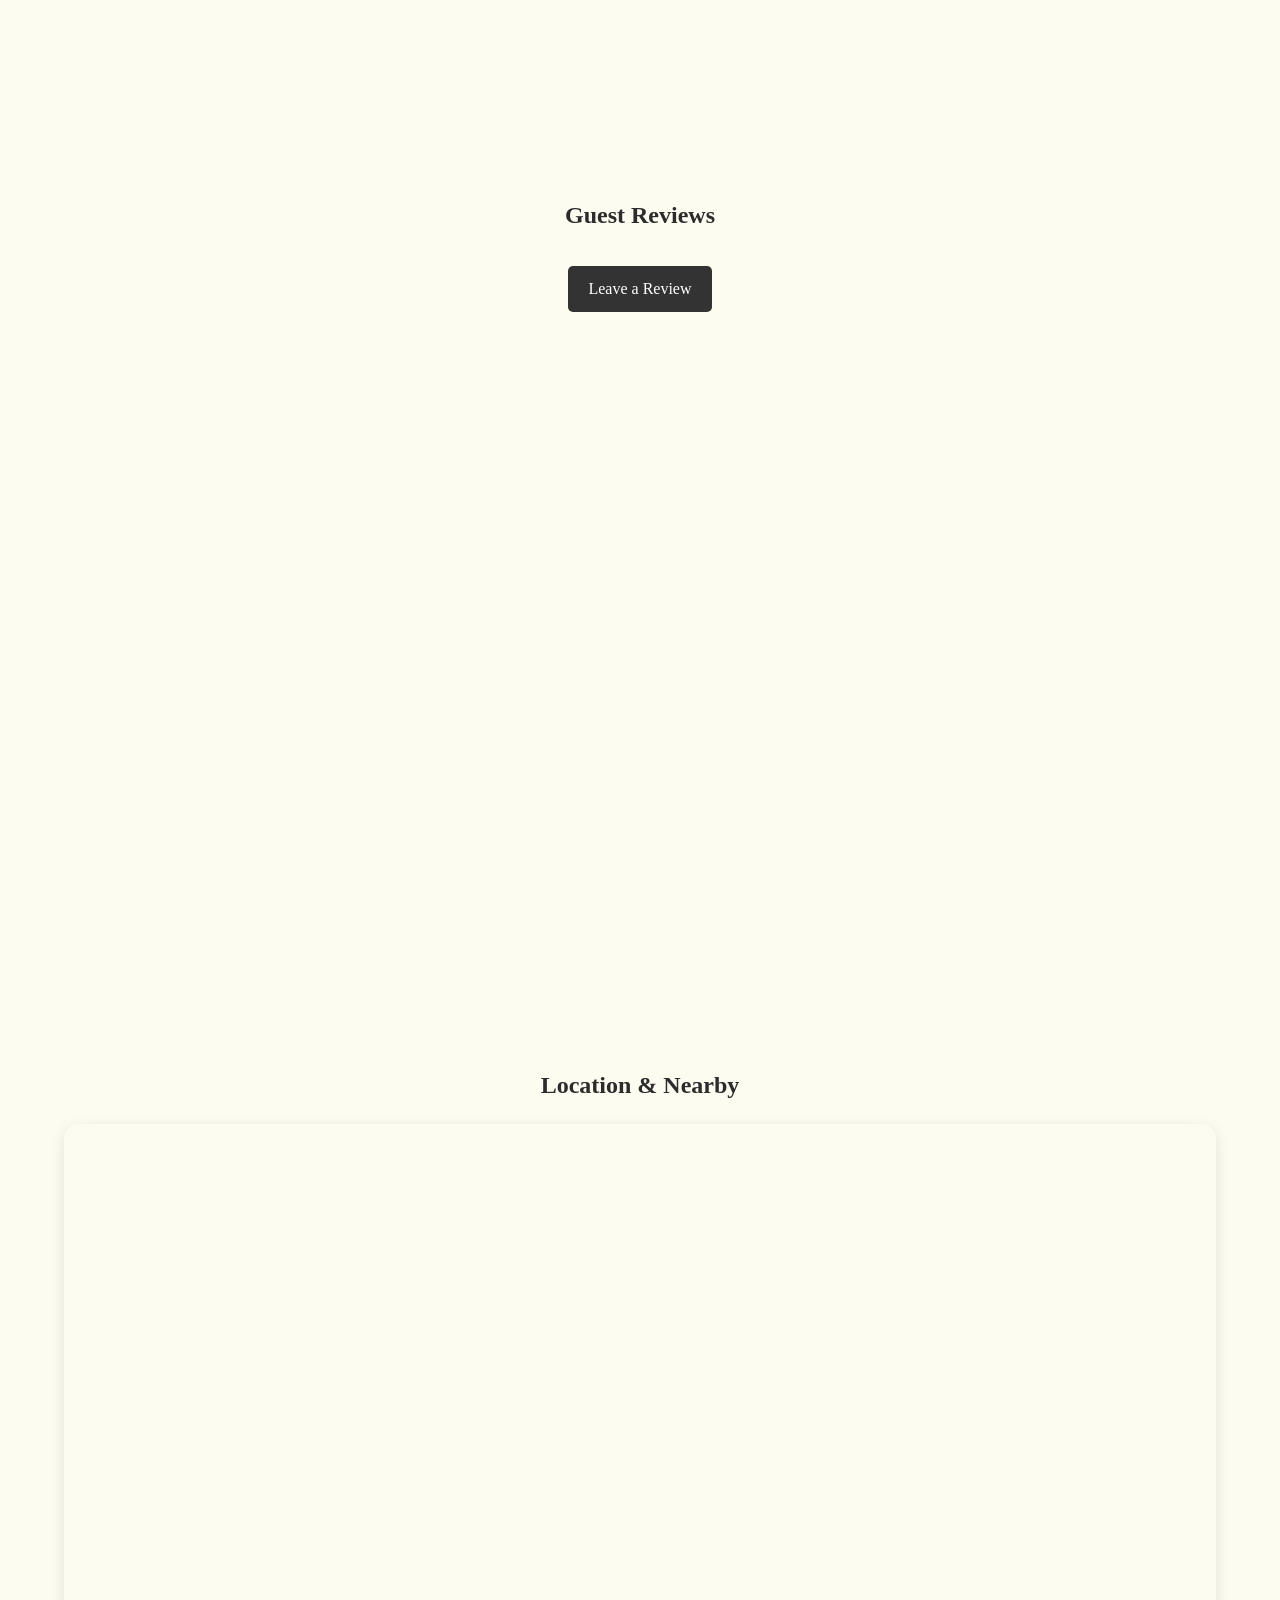
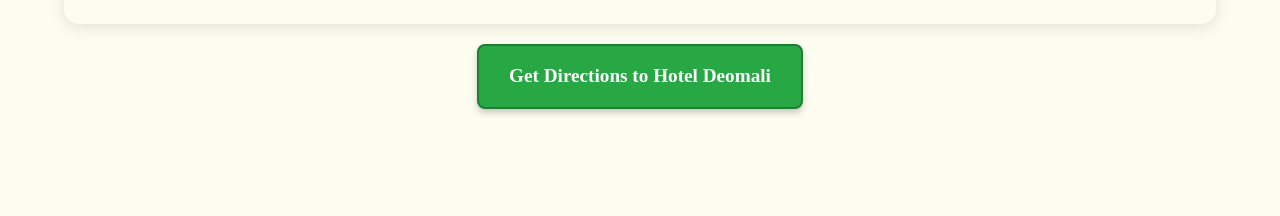
==== commit fb2002f3: "Add files via upload" ====
--- a/index.html
+++ b/index.html
@@ -12,13 +12,13 @@
     <script src="https://cdn.jsdelivr.net/npm/@supabase/supabase-js@2"></script>
     <style>
         html { scroll-behavior: smooth; }
-        section { min-height: 80vh; padding-top: 80px; }
-        #map { height: 500px; width: 100%; border-radius: 15px; box-shadow: 0 4px 15px rgba(0,0,0,0.1); margin-top: 20px; }
+        section { min-height: 80vh; padding: 100px 5% 50px; }
+        #map { height: 400px; width: 100%; border-radius: 15px; box-shadow: 0 4px 15px rgba(0,0,0,0.1); margin-top: 20px; }
         .map-label { background: rgba(255, 255, 255, 0.8); border: 1px solid #ccc; padding: 2px 5px; border-radius: 4px; font-size: 10px; font-weight: bold; color: #333; }
         .booking-step { display: none; }
         .booking-step.active { display: block; }
-        .room-card { border: 1px solid #ccc; padding: 10px; margin: 5px; display: inline-block; cursor: pointer; border-radius: 5px; }
-        .selected { background-color: #d1e7dd; border-color: #0f5132; }
+        .room-card { border: 1px solid #d4af37; padding: 15px; margin: 10px 0; cursor: pointer; border-radius: 5px; transition: all 0.3s; }
+        .selected { background-color: #d4af37; color: #000; border-color: #000; }
         
         /* Navigation Buttons Style */
         .nav-btn-round { 
@@ -29,16 +29,21 @@
         }
         .nav-btn-round:hover { background: #d4af37; color: #000; }
         .action-btn { 
-            padding: 10px 20px; border-radius: 8px; 
+            padding: 12px 24px; border-radius: 8px; 
             border: 1px solid #d4af37; background: #000; 
             color: #d4af37; cursor: pointer;
             text-transform: uppercase; font-weight: 600;
+            margin: 10px 0;
         }
         .action-btn:hover { background: #d4af37; color: #000; }
         .contact-actions { display: flex; justify-content: center; gap: 30px; margin-top: 2rem; flex-wrap: wrap; }
         .contact-btn { display: flex; flex-direction: column; align-items: center; text-decoration: none; color: #333; font-size: 0.9rem; transition: transform 0.2s; }
         .contact-btn:hover { transform: scale(1.1); }
         .contact-btn img { width: 50px; height: 50px; margin-bottom: 10px; }
+        
+        /* Form accessibility improvements */
+        label { display: block; margin-top: 15px; font-weight: 600; }
+        input, textarea { width: 100%; max-width: 100%; box-sizing: border-box; }
     </style>
 </head>
 <body>
@@ -47,7 +52,7 @@
             <div class="menu-toggle" onclick="document.querySelector('header nav').classList.toggle('active')">
                 <span></span><span></span><span></span>
             </div>
-            <h1 onclick="document.getElementById('hero').scrollIntoView()">HOTEL DEOMALI</h1>
+            <h1 onclick="window.scrollTo({top: 0, behavior: 'smooth'})" style="cursor: pointer;">HOTEL DEOMALI</h1>
             <nav onclick="this.classList.remove('active')" class="desktop-nav">
                 <ul>
                     <li><a href="#about">About</a></li>
@@ -61,17 +66,14 @@
         </div>
     </header>
 
-    <section id="hero" style="position: relative; width: 100vw; height: 100vh; overflow: hidden; margin: 0; padding: 0; left: 0; right: 0; top: 0; bottom: 0;">
-        <div id="hero-carousel" style="position: absolute; top: 0; left: 0; width: 100vw; height: 100vh; overflow: hidden; display: flex; align-items: center; justify-content: center;">
-            <div id="carousel-images" style="display: flex; transition: transform 0.5s ease-in-out; width: 100%; height: 100%; justify-content: center; align-items: center;">
-                <!-- Images will be injected here -->
-            </div>
-            <button onclick="moveCarousel(-1)" style="position: absolute; left: 0; z-index: 10; cursor: pointer; border: none; background: rgba(0,0,0,0.2);" class="nav-btn-round">←</button>
-            <button onclick="moveCarousel(1)" style="position: absolute; right: 0; z-index: 10; cursor: pointer; border: none; background: rgba(0,0,0,0.2);" class="nav-btn-round">→</button>
-        </div>
-        <div style="position: absolute; top: 0; left: 0; z-index: 5; width: 100%; height: 100%; display: flex; flex-direction: column; align-items: center; justify-content: center; background: rgba(0,0,0,0.3); text-align: center;">
-            <h2 style="color: #ffffff; font-weight: 300; font-family: 'Georgia', serif; font-size: clamp(1.5rem, 4vw, 2.5rem); margin-bottom: 25px; text-shadow: 1px 1px 4px rgba(0,0,0,0.5); letter-spacing: 2px; text-transform: uppercase;">Experience Unmatched Luxury</h2>
-            <button onclick="document.getElementById('booking').scrollIntoView()" class="action-btn">Book Now</button>
+    <!-- Carousel Injection -->
+    <section id="hero" style="position: relative; width: 100%; height: 60vh; overflow: hidden; margin-top: 60px;">
+        <div id="carousel-images" style="width: 100%; height: 100%; position: relative;"></div>
+        <button onclick="moveCarousel(-1)" class="carousel-nav prev">❮</button>
+        <button onclick="moveCarousel(1)" class="carousel-nav next">❯</button>
+        <div class="hero-overlay">
+            <h2 class="hero-title" id="hero-title">Experience Unmatched Luxury</h2>
+            <button onclick="document.getElementById('booking').scrollIntoView()" class="hero-cta">Book Now</button>
         </div>
     </section>
 
@@ -91,288 +93,46 @@
     <section id="booking">
         <h2>Book Your Room</h2>
         <div id="step-dates" class="booking-step active">
-            <label>Check-in:</label> <input type="date" id="checkin">
-            <label>Check-out:</label> <input type="date" id="checkout">
+            <label for="checkin">Check-in:</label> <input type="date" id="checkin" required>
+            <label for="checkout">Check-out:</label> <input type="date" id="checkout" required>
             <button id="findRoomsBtn" class="action-btn">Check Availability</button>
         </div>
         <div id="step-rooms" class="booking-step">
-            <h3>Available Rooms (Select up to 4 persons per room):</h3>
+            <h3>Available Rooms</h3>
             <div id="rooms-list"></div>
-            <button class="nav-btn-round" onclick="showStep('step-dates')">←</button>
-            <button id="proceedBtn" class="action-btn">Continue →</button>
+            <div class="booking-actions" style="display:flex; justify-content:center; align-items:center; gap:20px; width:100%; margin-top:20px;">
+                <button class="action-btn" onclick="showStep('step-dates')">← Back</button>
+                <button id="proceedBtn" class="action-btn">Continue →</button>
+            </div>
         </div>
         <div id="step-details" class="booking-step">
             <h3>Guest Details:</h3>
-            <input type="text" id="guestName" placeholder="Full Name" required><br>
-            <input type="number" id="guestCount" placeholder="Number of Persons" max="4" min="1" required><br>
-            <input type="number" id="guestAge" placeholder="Lead Guest Age" required><br>
-            <input type="tel" id="whatsapp" placeholder="WhatsApp Number" required><br>
-            <textarea id="requests" placeholder="Extra requests"></textarea><br>
-            <button class="nav-btn-round" onclick="showStep('step-rooms')">←</button>
-            <button id="nextToPaymentBtn" class="action-btn">Continue to Payment →</button>
+            <label for="guestName">Name:</label><input type="text" id="guestName" placeholder="Full Name" required>
+            <label for="guestCount">Persons:</label><input type="number" id="guestCount" placeholder="Number of Persons" max="4" min="1" required>
+            <label for="guestAge">Age:</label><input type="number" id="guestAge" placeholder="Lead Guest Age" required>
+            <label for="whatsapp">WhatsApp:</label><input type="tel" id="whatsapp" placeholder="91XXXXXXXXXX" pattern="[0-9]{10,12}" title="Enter 10-12 digit WhatsApp number" required>
+            <label for="requests">Requests:</label><textarea id="requests" placeholder="Extra requests"></textarea>
+            <div class="booking-actions" style="display:flex; justify-content:center; align-items:center; gap:20px; width:100%; margin-top:20px;">
+                <button class="action-btn" onclick="showStep('step-rooms')">← Back</button>
+                <button id="nextToPaymentBtn" class="action-btn">Continue to Payment →</button>
+            </div>
         </div>
         <div id="step-payment" class="booking-step">
             <h3>Payment</h3>
             <div id="payment-summary"></div>
             <p>Your booking is pending payment.</p>
-            <button class="action-btn" onclick="window.open('https://wa.me/919827331166', '_blank')">WhatsApp Admin</button>
-            <button class="action-btn" onclick="window.location.href='upi://pay?pa=8249649395@ibl&pn=HotelDeomali'">Pay via UPI</button><br>
-            <button class="nav-btn-round" onclick="showStep('step-details')">←</button>
-            <button id="confirmBookingBtn" class="action-btn">Confirm Request</button>
+            <div style="display:flex; flex-direction:column; align-items:center; gap:10px;">
+                <button class="action-btn" onclick="window.open('https://wa.me/919827331166', '_blank')">WhatsApp Admin</button>
+                <button class="action-btn" onclick="window.location.href='upi://pay?pa=8249649395@ibl&pn=HotelDeomali'">Pay via UPI</button>
+            </div>
+            <div class="booking-actions" style="display:flex; justify-content:center; align-items:center; gap:20px; width:100%; margin-top:20px;">
+                <button class="action-btn" onclick="showStep('step-details')">← Back</button>
+                <button id="confirmBookingBtn" class="action-btn">Confirm Request</button>
+            </div>
         </div>
         <div id="status" style="margin-top: 10px; font-weight: bold;"></div>
     </section>
 
-    <script>
-        // Initialize Supabase earlier
-        window.mySupabaseClient = window.mySupabaseClient || supabase.createClient('https://tuyxkirgobnvacmjilsz.supabase.co', 'eyJhbGciOiJIUzI1NiIsInR5cCI6IkpXVCJ9.eyJpc3MiOiJzdXBhYmFzZSIsInJlZiI6InR1eXhraXJnb2JudmFjbWppbHN6Iiwicm9sZSI6ImFub24iLCJpYXQiOjE3NzMyMzQ5MDgsImV4cCI6MjA4ODgxMDkwOH0.2WU369DWbHlcRhPtF4X8jWT4cQw2mGP8JPb0KVlNNq4');
-        const _mySupabase = window.mySupabaseClient;
-
-        // Carousel - Dynamic Fetch
-        const carouselImages = document.getElementById('carousel-images');
-        
-        async function initCarousel() {
-            // Fetching images from the 'gallery' table with a column 'image_url'
-            const { data, error } = await _mySupabase.from('gallery').select('image_url');
-            if (error) { console.error('Error fetching carousel images:', error); return; }
-            
-            console.log('Fetched images:', data); 
-
-            // Extract just the image_url
-            const images = data.map(item => item.image_url).filter(url => url && !url.includes('Failed%20to%20create%20bucket'));
-            
-            console.log('Processed Image URLs:', images); 
-
-            if (images.length === 0) {
-                console.warn('No valid images found in Supabase.');
-                return;
-            }
-
-            // Clear existing if any
-            carouselImages.innerHTML = '';
-
-            images.forEach(src => {
-                const img = new Image();
-                img.onload = () => {
-                    console.log('Successfully loaded:', src);
-                };
-                img.onerror = () => {
-                    console.error('Failed to load image:', src);
-                    img.style.display = 'none'; // Hide broken images
-                };
-                img.src = src;
-                img.style.width = '100vw';
-                img.style.height = '100vh';
-                img.style.objectFit = 'cover';
-                img.style.flex = '0 0 100vw';
-                carouselImages.appendChild(img);
-            });
-            
-            // Re-calculate the total after potential image load failures
-            const loadedImages = carouselImages.querySelectorAll('img');
-            if (loadedImages.length > 0) {
-                if (window.carouselInterval) clearInterval(window.carouselInterval);
-                window.carouselInterval = setInterval(() => moveCarousel(1, loadedImages.length), 5000);
-            }
-        }
-        
-        let currentIdx = 0;
-        function moveCarousel(dir, totalImages) {
-            // Use the current child count in case some failed to load
-            const count = carouselImages.children.length;
-            if (count === 0) return;
-            currentIdx = (currentIdx + dir + count) % count;
-            carouselImages.style.transform = `translateX(-${currentIdx * 100}vw)`;
-        }
-        
-        initCarousel();
-
-        async function loadDynamicContent() {
-            const { data: settings } = await _mySupabase.from('settings').select('*');
-            if (settings) {
-                window.gst_percent = settings.find(s => s.key === 'gst_percent')?.value || 0;
-                window.gst_number = settings.find(s => s.key === 'gst_number')?.value || '';
-                settings.forEach(s => {
-                    if (s.key === 'about_text' && document.getElementById('about-text')) {
-                        document.getElementById('about-text').innerText = s.value;
-                    }
-                });
-            }
-        }
-        loadDynamicContent();
-
-        function showStep(id) {
-            document.querySelectorAll('.booking-step').forEach(s => s.classList.remove('active'));
-            document.getElementById(id).classList.add('active');
-        }
-
-        const checkin = document.getElementById('checkin');
-        const checkout = document.getElementById('checkout');
-        const findRoomsBtn = document.getElementById('findRoomsBtn');
-        const roomsList = document.getElementById('rooms-list');
-        const proceedBtn = document.getElementById('proceedBtn');
-        const nextToPaymentBtn = document.getElementById('nextToPaymentBtn');
-        const confirmBookingBtn = document.getElementById('confirmBookingBtn');
-        const statusDiv = document.getElementById('status');
-        let selectedRoomIds = [];
-
-        checkin.min = new Date().toISOString().split('T')[0];
-        checkin.addEventListener('change', (e) => {
-            checkout.min = e.target.value;
-            const d = new Date(e.target.value);
-            d.setDate(d.getDate() + 1);
-            checkout.value = d.toISOString().split('T')[0];
-        });
-
-        findRoomsBtn.onclick = async () => {
-            const start = checkin.value;
-            const end = checkout.value;
-            if(!start || !end) { alert('Select dates'); return; }
-
-            const { data: allRooms, error: roomError } = await _mySupabase.from('rooms').select('*');
-            if (roomError) { statusDiv.innerText = "Error: " + roomError.message; return; }
-            
-            const { data: bookings, error: bookingError } = await _mySupabase.from('bookings')
-                    .select('room_id')
-                    .or(`and(check_in.lte.${end},check_out.gte.${start})`);
-            if (bookingError) { statusDiv.innerText = "Error: " + bookingError.message; return; }
-
-            const bookedRoomIds = bookings.map(b => b.room_id);
-            
-            roomsList.innerHTML = '';
-            allRooms.forEach(room => {
-                if (!bookedRoomIds.includes(room.id)) {
-                    const div = document.createElement('div');
-                    div.className = 'room-card';
-                    div.onclick = () => {
-                        div.classList.toggle('selected');
-                        const roomObj = {id: room.id, price: room.price};
-                        if (selectedRoomIds.find(r => r.id === room.id)) selectedRoomIds = selectedRoomIds.filter(r => r.id !== room.id);
-                        else selectedRoomIds.push(roomObj);
-                    };
-                    const price = room.price || '0';
-                    div.innerHTML = `Room ${room.id} (${room.type}) - ₹${price}`;
-                    roomsList.appendChild(div);
-                }
-            });
-            showStep('step-rooms');
-        };
-
-        proceedBtn.onclick = () => {
-            if (selectedRoomIds.length === 0) { alert('Select at least one room'); return; }
-            showStep('step-details');
-        };
-
-        nextToPaymentBtn.onclick = () => {
-            const name = document.getElementById('guestName').value;
-            const count = document.getElementById('guestCount').value;
-            const age = document.getElementById('guestAge').value;
-            const phone = document.getElementById('whatsapp').value;
-            
-            if (!name || !count || !age || !phone) { 
-                alert('Please fill in all required guest details.'); 
-                return; 
-            }
-            
-            // Calculate Total
-            const start = new Date(checkin.value);
-            const end = new Date(checkout.value);
-            const nights = Math.max(1, (end - start) / (1000 * 60 * 60 * 24));
-            let total = 0;
-            selectedRoomIds.forEach(r => total += (parseFloat(r.price) * nights));
-            window.lastCalculatedTotal = total;
-            
-            document.getElementById('payment-summary').innerHTML = `
-                <p>Nights: ${nights}</p>
-                <h4>Total: ₹${total}</h4>
-            `;
-            
-            showStep('step-payment');
-        }
-
-        // Removed the problematic document.getElementById('printFinalInvoiceBtn') logic here
-
-        confirmBookingBtn.onclick = async () => {
-            const name = document.getElementById('guestName').value;
-            const count = document.getElementById('guestCount').value;
-            const age = document.getElementById('guestAge').value;
-            const phone = document.getElementById('whatsapp').value;
-            const notes = document.getElementById('requests').value;
-            
-            const start = new Date(checkin.value);
-            const end = new Date(checkout.value);
-            const nights = Math.max(1, (end - start) / (1000 * 60 * 60 * 24));
-            
-            // Generate ONE unique booking ID for this entire request
-            const bookingId = Math.random().toString(36).substr(2, 9).toUpperCase();
-
-            for (const r of selectedRoomIds) {
-                const priceValue = parseFloat(r.price) || 0;
-                const totalBookingPrice = priceValue * nights;
-                const detailsJson = JSON.stringify({ nights, total: totalBookingPrice, room_price: priceValue });
-                
-                const { error } = await _mySupabase.from('bookings').insert([{ 
-                    booking_id: bookingId, // All rooms get the same ID
-                    room_id: r.id, 
-                    guest_name: name, 
-                    check_in: checkin.value, 
-                    check_out: checkout.value, 
-                    guest_count: count, 
-                    lead_age: age, 
-                    whatsapp: phone, 
-                    requests: notes, 
-                    price: totalBookingPrice, 
-                    details_json: detailsJson 
-                }]);
-                if (error) { alert('Booking failed: ' + error.message); return; }
-            }
-            statusDiv.innerHTML = `Request submitted (Booking ID: ${bookingId})! Your booking will be confirmed after payment.<br>
-            <button class="action-btn" onclick="printBookingInvoice('${bookingId}', 'Pending')">Print Receipt</button>`;
-        };
-
-        // Ensure allBookings is populated for the receipt button
-        async function fetchBookingsForReceipt() {
-             const { data: bookings } = await _mySupabase.from('bookings').select('*');
-             window.allBookings = bookings;
-        }
-
-        window.printBookingInvoice = async (bookingId, status = 'Pending') => {
-            await fetchBookingsForReceipt();
-            const group = window.allBookings.filter(x => x.booking_id === bookingId);
-            if (group.length === 0) return;
-            const b = group[0];
-            const total = group.reduce((acc, curr) => acc + (parseFloat(curr.price) || 0), 0);
-            const gst_p = parseFloat(window.gst_percent) || 0;
-            const baseTotal = total / (1 + gst_p / 100);
-            const gst_amt = total - baseTotal;
-            
-            const printWin = window.open('invoice_template.html', '_blank');
-            printWin.onload = () => {
-                printWin.document.getElementById('guest_name').innerText = b.guest_name;
-                printWin.document.getElementById('whatsapp').innerText = b.whatsapp;
-                printWin.document.getElementById('booking_id').innerText = b.booking_id;
-                printWin.document.getElementById('check_in').innerText = b.check_in;
-                printWin.document.getElementById('check_out').innerText = b.check_out;
-                printWin.document.getElementById('room_desc').innerText = `Room(s): ${group.map(x=>x.room_id).join(', ')}`;
-                printWin.document.getElementById('gst_percent').innerText = gst_p;
-                printWin.document.getElementById('gst_amount').innerText = gst_amt.toFixed(2);
-                printWin.document.getElementById('gst_number').innerText = window.gst_number || '';
-                printWin.document.getElementById('price').innerText = total.toFixed(2);
-                printWin.document.getElementById('discount').innerText = 0;
-                printWin.document.getElementById('advance').innerText = 0;
-                printWin.document.getElementById('grand_total').innerText = total.toFixed(2);
-                printWin.document.getElementById('balance').innerText = total.toFixed(2);
-                
-                // Add Status with color
-                const statusDiv = printWin.document.createElement('h2');
-                statusDiv.innerText = "Status: " + status;
-                statusDiv.style.color = status === 'Confirmed' ? 'green' : status === 'Pending' ? 'orange' : status === 'Cancelled' ? 'red' : 'blue';
-                printWin.document.body.insertBefore(statusDiv, printWin.document.body.firstChild);
-                
-                setTimeout(() => printWin.print(), 500);
-            };
-        };
-    </script>
 
     <section id="contact">
         <h2>Contact Us</h2>
@@ -406,7 +166,7 @@
     </section>
 
     <script>
-        const map = L.map('map', { zoomControl: false, dragging: false, scrollWheelZoom: false, doubleClickZoom: false, boxZoom: false, keyboard: false }).setView([18.5963, 82.9061], 9);
+        const map = L.map('map', { zoomControl: true, dragging: true, scrollWheelZoom: false }).setView([18.5963, 82.9061], 10);
         L.tileLayer('https://{s}.tile.openstreetmap.org/{z}/{x}/{y}.png', { attribution: '© OpenStreetMap contributors' }).addTo(map);
         const spots = [
             { name: "Hotel Deomali", lat: 18.5963, lon: 82.9061, color: "red" },
@@ -421,5 +181,46 @@
             L.circleMarker([spot.lat, spot.lon], { radius: 8, fillColor: spot.color === "red" ? "red" : "blue", color: "#fff", weight: 2, opacity: 1, fillOpacity: 0.8 }).addTo(map).bindTooltip(spot.name, { permanent: true, direction: 'top', className: 'map-label' });
         });
     </script>
+
 </body>
-</html>+</html>    <script>
+        const _mySupabase = window.mySupabaseClient || supabase.createClient("https://tuyxkirgobnvacmjilsz.supabase.co", "eyJhbGciOiJIUzI1NiIsInR5cCI6IkpXVCJ9.eyJpc3MiOiJzdXBhYmFzZSIsInJlZiI6InR1eXhraXJnb2JudmFjbWppbHN6Iiwicm9sZSI6ImFub24iLCJpYXQiOjE3NzMyMzQ5MDgsImV4cCI6MjA4ODgxMDkwOH0.2WU369DWbHlcRhPtF4X8jWT4cQw2mGP8JPb0KVlNNq4");
+        const carouselImages = document.getElementById("carousel-images");
+        var currentIdx = 0;
+        async function initCarousel() {
+            const { data } = await _mySupabase.from("gallery").select("image_url");
+            if (!data) return;
+            const images = data.map(i => i.image_url).filter(Boolean);
+            carouselImages.innerHTML = "";
+            images.forEach((src, idx) => {
+                const div = document.createElement("div");
+                div.className = "carousel-slide" + (idx === 0 ? " active" : "");
+                const img = document.createElement("img");
+                img.src = src;
+                div.appendChild(img);
+                carouselImages.appendChild(div);
+            });
+            if (window.carouselInterval) clearInterval(window.carouselInterval);
+            window.carouselInterval = setInterval(() => moveCarousel(1), 6000);
+        }
+        function moveCarousel(dir) {
+            const slides = document.querySelectorAll(".carousel-slide");
+            if (slides.length === 0) return;
+            slides[currentIdx].classList.remove("active");
+            currentIdx = (currentIdx + dir + slides.length) % slides.length;
+            slides[currentIdx].classList.add("active");
+        }
+        async function loadDynamicContent() {
+            const { data: settings } = await _mySupabase.from('settings').select('*');
+            if (settings) {
+                settings.forEach(s => {
+                    if (s.key === 'about_text') {
+                        if(document.getElementById('about-text')) document.getElementById('about-text').innerText = s.value;
+                        if(document.getElementById('hero-title')) document.getElementById('hero-title').innerText = s.value;
+                    }
+                });
+            }
+        }
+        initCarousel();
+        loadDynamicContent();
+    </script>
--- a/style.css
+++ b/style.css
@@ -1,3 +1,11 @@
+/* Force body to prevent overflow */
+body, html {
+    margin: 0;
+    padding: 0;
+    overflow-x: hidden;
+    width: 100%;
+}
+
 /* Light Theme: Off-white/Cream + Golden Accent */
 body {
     font-family: 'Playfair Display', 'Segoe UI', serif;
@@ -9,12 +17,12 @@
 }
 
 /* Header */
-header {
+header { margin-bottom: 0;
     background: #ffffff;
     display: flex;
     justify-content: center;
     align-items: center;
-    position: sticky;
+    position: fixed;
     top: 0;
     width: 100%;
     box-sizing: border-box;
@@ -90,14 +98,14 @@
     color: #888;
 }
 
-/* Booking Section */
-#booking {
-    display: flex;
-    flex-direction: column;
-    align-items: center;
-    gap: 15px;
-    padding: 2rem 1rem;
-}
+/* Booking Section */ 
+#booking { 
+    display: flex; 
+    flex-direction: column; 
+    align-items: center; 
+    gap: 20px; 
+    padding: 3rem 1rem; 
+} 
 
 .booking-step {
     width: 100%;
@@ -148,16 +156,86 @@
     box-shadow: 0 4px 10px rgba(212, 175, 55, 0.2);
 }
 
-/* Ensure centering and alignment on mobile */
+/* Enhanced Carousel Styling */
+#hero {
+    position: relative;
+    width: 100vw !important;
+    height: 60vh !important;
+    overflow: hidden !important;
+    margin: 0 !important;
+    padding: 0 !important;
+    left: 0;
+    top: 0;
+}
+
+#hero:hover .nav-btn-round {
+    opacity: 1;
+}
+
+.nav-btn-round {
+    opacity: 0;
+    transition: opacity 0.3s ease;
+    background: rgba(0,0,0,0.3) !important;
+    border: none !important;
+}
+
+#carousel-images {
+    width: 100%;
+    height: 100vh;
+    position: relative;
+}
+
+.carousel-slide {
+    position: absolute;
+    top: 0;
+    left: 0;
+    width: 100%;
+    height: 100vh;
+    opacity: 0;
+    transition: opacity 0.8s ease-in-out;
+}
+
+.carousel-slide img {
+    width: 100%;
+    height: 100%;
+    object-fit: cover;
+    display: block;
+}
+
+.carousel-slide.active {
+    opacity: 1;
+}
+
+.carousel-overlay {
+    position: absolute;
+    top: 0;
+    left: 0;
+    z-index: 5;
+    width: 100%;
+    height: 100vh;
+    display: flex;
+    flex-direction: column;
+    align-items: center;
+    justify-content: center;
+    background: rgba(0,0,0,0.4);
+    text-align: center;
+    pointer-events: none;
+}
+
+.carousel-overlay button {
+    pointer-events: auto;
+}
+
+/* Responsive adjustments */
 .booking-step {
-    width: 95%;
-    max-width: 400px;
+    width: 90%;
+    max-width: 500px;
     margin: 0 auto;
-    padding: 15px;
+    padding: 20px;
     display: flex;
     flex-direction: column;
     align-items: center;
-    gap: 10px;
+    gap: 15px;
 }
 
 /* Flexbox for action buttons in booking */
@@ -180,13 +258,13 @@
 section {
     padding: 3rem 1rem;
     text-align: center;
-    max-width: 800px;
+    max-width: 100vw;
     margin: 0 auto;
 }
 
 /* Responsive */
 @media (min-width: 768px) {
-    header {
+    header { margin-bottom: 0;
         height: 40px;
         justify-content: space-between;
     }
@@ -210,4 +288,118 @@
         gap: 20px;
     }
     .menu-toggle { display: none; }
-}+}
+.booking-actions {
+    display: flex;
+    justify-content: center;
+    align-items: center;
+    gap: 15px;
+    margin-top: 20px;
+}
+
+.action-btn {
+    padding: 12px 24px;
+    border-radius: 8px;
+    border: 1px solid #d4af37;
+    background: #000;
+    color: #d4af37;
+    cursor: pointer;
+    text-transform: uppercase;
+    font-weight: 600;
+    font-size: 0.85rem;
+    transition: all 0.3s ease;
+    min-width: 140px;
+}
+
+/* Carousel - Clean Injection */
+#hero {
+    position: relative;
+    width: 100vw !important;
+    height: 60vh !important;
+    overflow: hidden !important;
+    margin: 0 !important;
+    padding: 0 !important;
+    left: 0;
+    top: 0;
+}
+header { margin-bottom: 0;
+    z-index: 1001;
+}
+#carousel-images {
+    width: 100%;
+    height: 100%;
+    position: relative;
+}
+.carousel-slide {
+    position: absolute;
+    top: 0;
+    left: 0;
+    width: 100%;
+    height: 100%;
+    opacity: 0;
+    transition: opacity 1.2s ease-in-out;
+    z-index: 1;
+}
+.carousel-slide.active { opacity: 1; z-index: 2; }
+.carousel-slide img {
+    width: 100%;
+    height: 100%;
+    object-fit: cover;
+    display: block;
+}
+.carousel-nav {
+    position: absolute;
+    top: 50%;
+    transform: translateY(-50%);
+    background: rgba(255, 255, 255, 0.2);
+    border: none;
+    color: white;
+    font-size: 2rem;
+    padding: 20px 15px;
+    cursor: pointer;
+    z-index: 10;
+    transition: background 0.3s;
+}
+.carousel-nav:hover { background: rgba(255, 255, 255, 0.4); }
+.carousel-nav.prev { left: 20px; }
+.carousel-nav.next { right: 20px; }
+.hero-overlay {
+    position: absolute;
+    top: 50%;
+    left: 50%;
+    transform: translate(-50%, -50%);
+    text-align: center;
+    z-index: 5;
+    width: 90%;
+}
+.hero-title {
+    color: #ffd700;
+    font-size: clamp(1.5rem, 3.5vw, 2.5rem);
+    text-shadow: 2px 2px 4px rgba(0,0,0,0.8);
+    margin-bottom: 30px;
+    letter-spacing: 0.2em;
+    text-transform: uppercase;
+    font-weight: 200;
+    font-family: 'Playfair Display', serif;
+}
+.hero-cta {
+    background: #ffd700;
+    color: #000;
+    border: 2px solid #ffd700;
+    padding: 10px 30px;
+    font-size: 0.9rem;
+    letter-spacing: 0.25em;
+    text-transform: uppercase;
+    cursor: pointer;
+    transition: all 0.4s ease;
+    font-weight: 400;
+    box-shadow: 0 4px 15px rgba(255, 215, 0, 0.4);
+}
+.hero-cta:hover {
+    background: transparent;
+    color: #ffd700;
+    border-color: #ffd700;
+    letter-spacing: 0.35em;
+    box-shadow: 0 6px 20px rgba(255, 215, 0, 0.6);
+}
+.hero-cta:hover { background: white; color: black; }
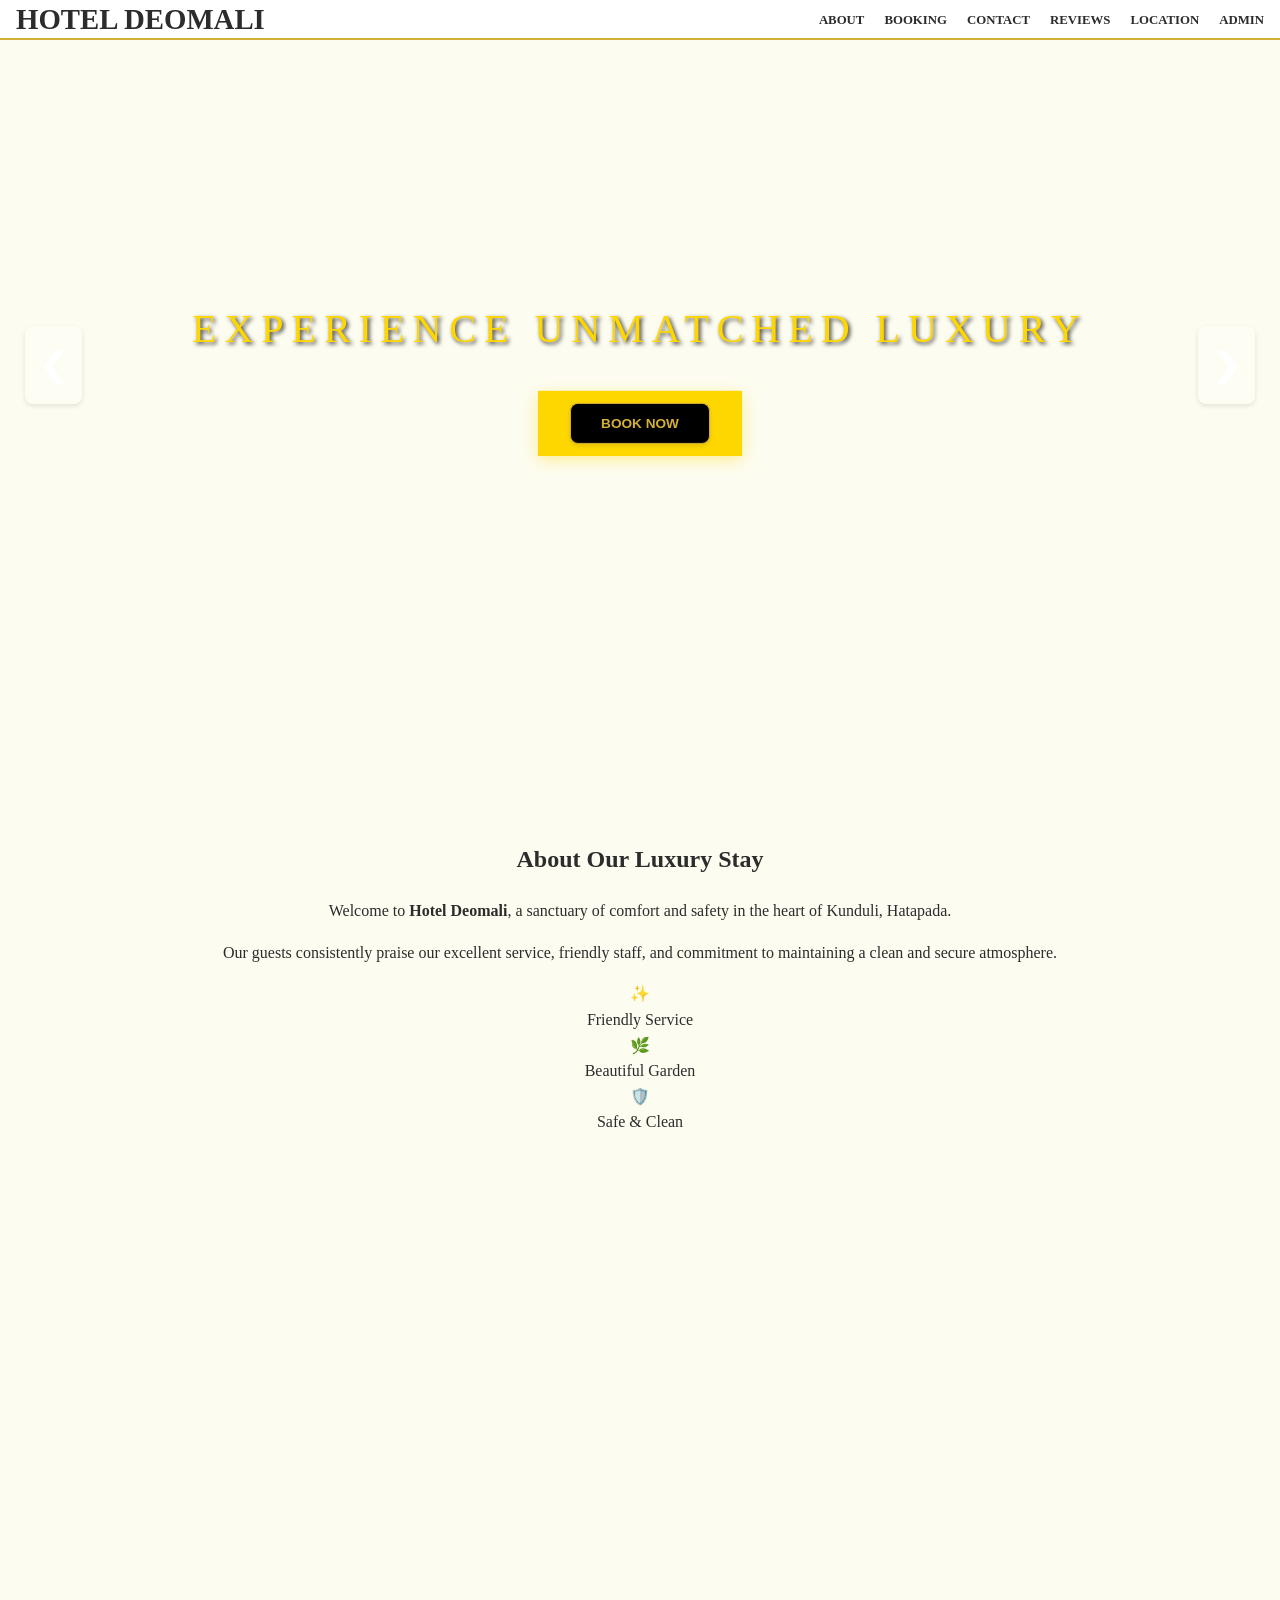
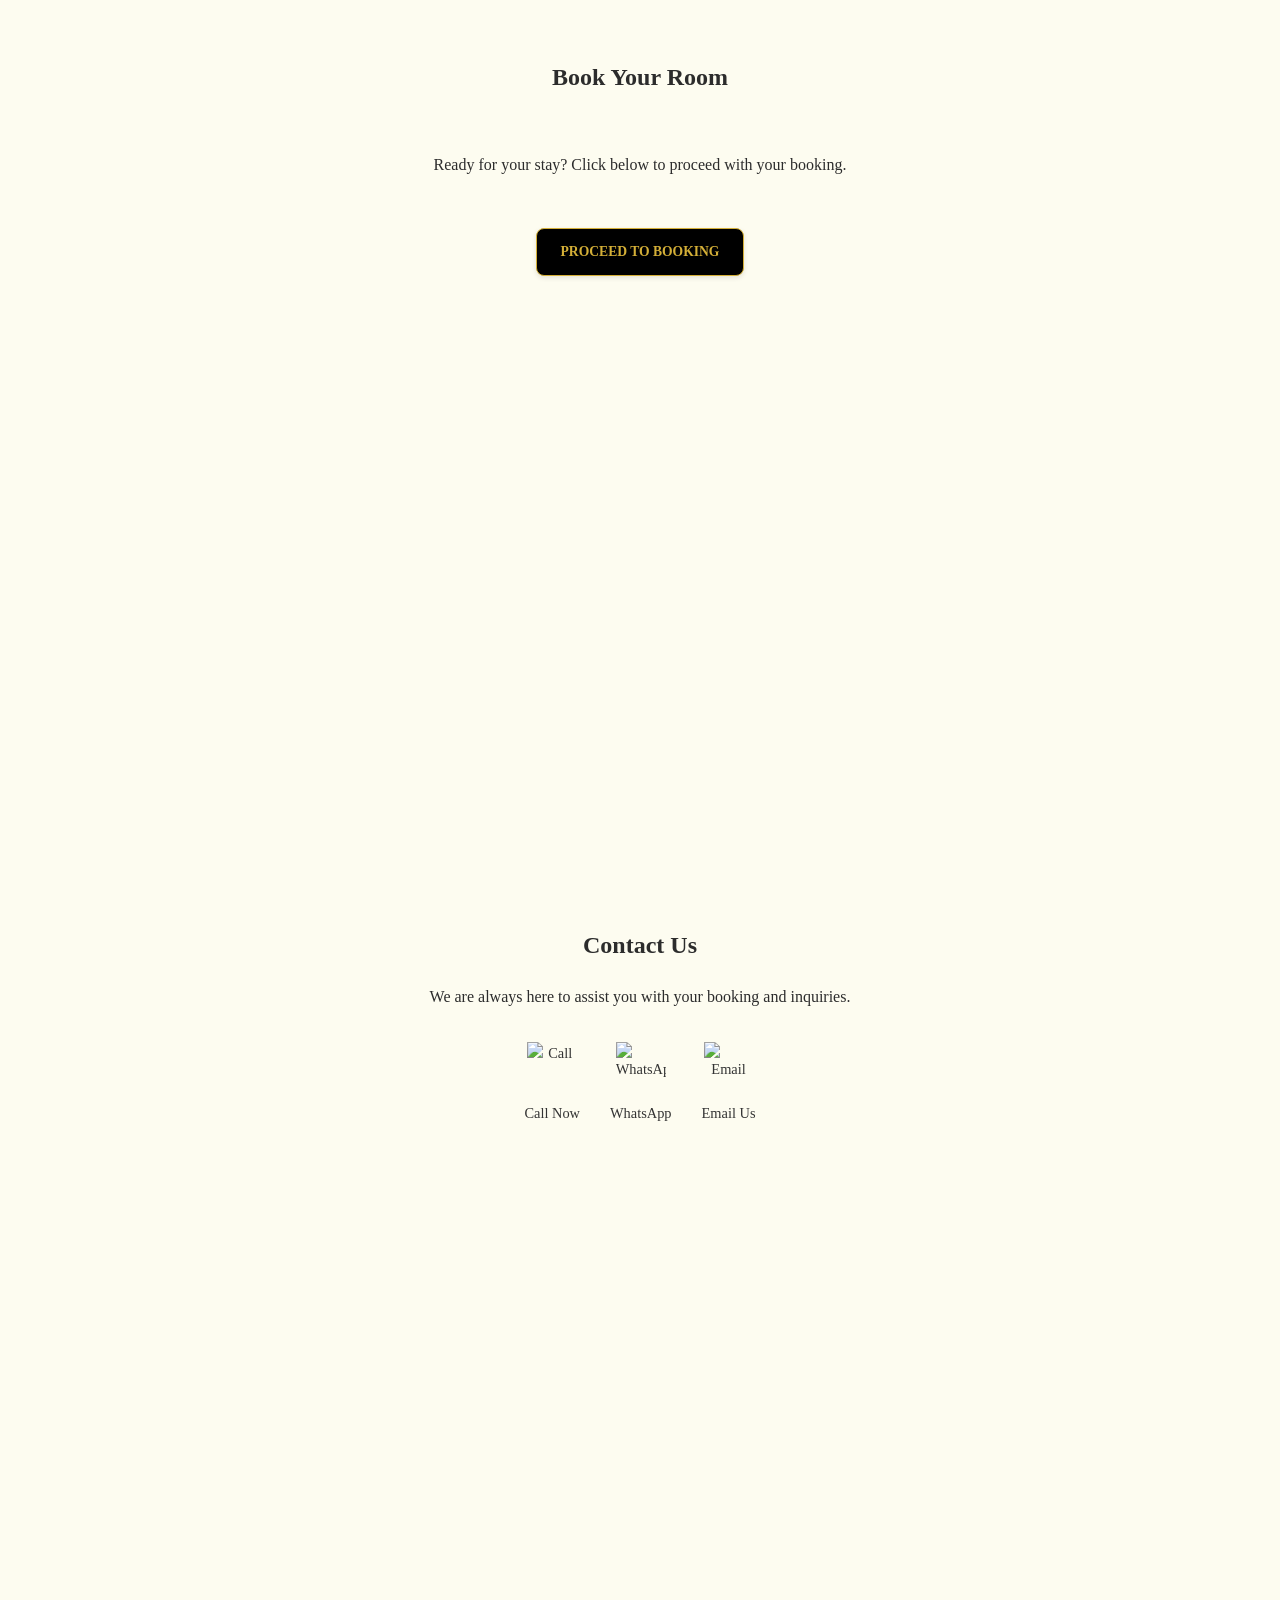
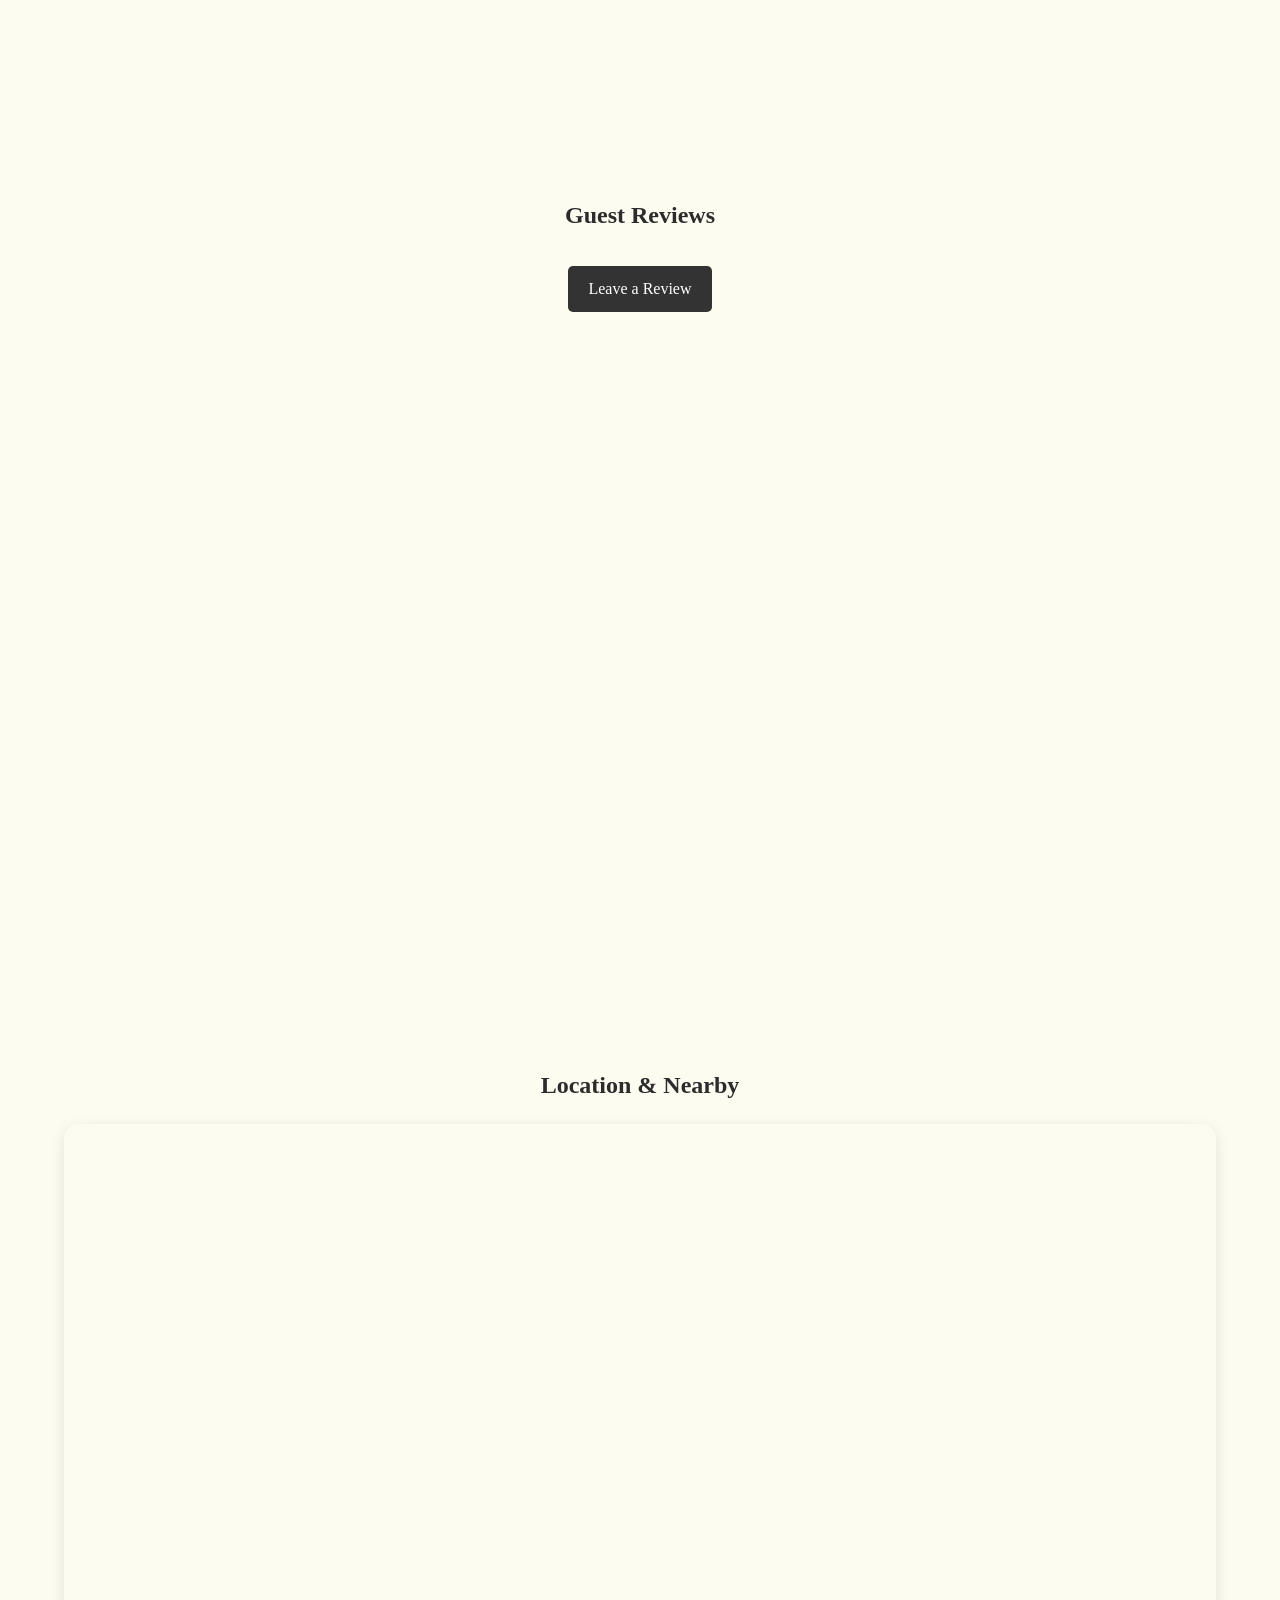
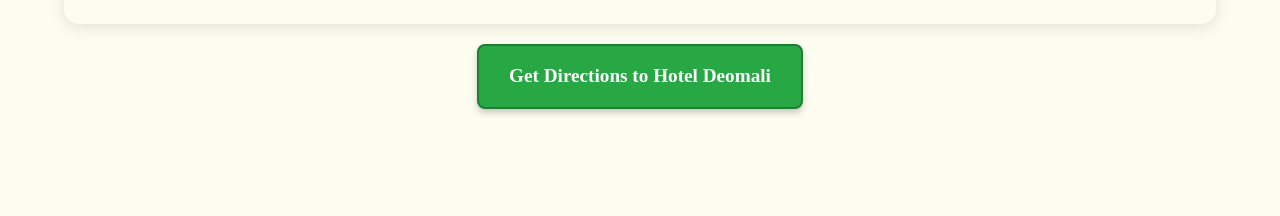
==== commit 193fbcee: "Update index.html changed the booking brain to google scripts" ====
--- a/index.html
+++ b/index.html
@@ -15,10 +15,6 @@
         section { min-height: 80vh; padding: 100px 5% 50px; }
         #map { height: 400px; width: 100%; border-radius: 15px; box-shadow: 0 4px 15px rgba(0,0,0,0.1); margin-top: 20px; }
         .map-label { background: rgba(255, 255, 255, 0.8); border: 1px solid #ccc; padding: 2px 5px; border-radius: 4px; font-size: 10px; font-weight: bold; color: #333; }
-        .booking-step { display: none; }
-        .booking-step.active { display: block; }
-        .room-card { border: 1px solid #d4af37; padding: 15px; margin: 10px 0; cursor: pointer; border-radius: 5px; transition: all 0.3s; }
-        .selected { background-color: #d4af37; color: #000; border-color: #000; }
         
         /* Navigation Buttons Style */
         .nav-btn-round { 
@@ -33,7 +29,7 @@
             border: 1px solid #d4af37; background: #000; 
             color: #d4af37; cursor: pointer;
             text-transform: uppercase; font-weight: 600;
-            margin: 10px 0;
+            margin: 10px 0; text-decoration: none; display: inline-block;
         }
         .action-btn:hover { background: #d4af37; color: #000; }
         .contact-actions { display: flex; justify-content: center; gap: 30px; margin-top: 2rem; flex-wrap: wrap; }
@@ -44,6 +40,12 @@
         /* Form accessibility improvements */
         label { display: block; margin-top: 15px; font-weight: 600; }
         input, textarea { width: 100%; max-width: 100%; box-sizing: border-box; }
+
+        /* Hero Button Link Fix */
+        .hero-cta {
+            text-decoration: none;
+            display: inline-block;
+        }
     </style>
 </head>
 <body>
@@ -73,14 +75,17 @@
         <button onclick="moveCarousel(1)" class="carousel-nav next">❯</button>
         <div class="hero-overlay">
             <h2 class="hero-title" id="hero-title">Experience Unmatched Luxury</h2>
-            <button onclick="document.getElementById('booking').scrollIntoView()" class="hero-cta">Book Now</button>
+            <!-- Replaced Hero Button with Link -->
+            <a href="https://script.google.com/macros/s/AKfycby9koff6aLjZTeG0Vz1Uq1EaZ8cswJ97QKSQYENlrV6oNtungicftG7yqnj1V6oPpmP/exec" target="_blank" class="hero-cta">
+                <button class="action-btn" style="margin:0;">Book Now</button>
+            </a>
         </div>
     </section>
 
     <section id="about">
         <h2>About Our Luxury Stay</h2>
         <div class="content-container">
-            <p id="about-text">Welcome to <strong>Hotel Deomali</strong>, a sanctuary of comfort and safety in the heart of Kunduli, Hatapada.</p>
+            <p>Welcome to <strong>Hotel Deomali</strong>, a sanctuary of comfort and safety in the heart of Kunduli, Hatapada.</p>
             <p>Our guests consistently praise our excellent service, friendly staff, and commitment to maintaining a clean and secure atmosphere.</p>
             <div class="highlights">
                 <div><span>✨</span><br>Friendly Service</div>
@@ -90,47 +95,13 @@
         </div>
     </section>
 
-    <section id="booking">
+    <!-- Simplified Booking Section -->
+    <section id="booking" style="text-align: center;">
         <h2>Book Your Room</h2>
-        <div id="step-dates" class="booking-step active">
-            <label for="checkin">Check-in:</label> <input type="date" id="checkin" required>
-            <label for="checkout">Check-out:</label> <input type="date" id="checkout" required>
-            <button id="findRoomsBtn" class="action-btn">Check Availability</button>
-        </div>
-        <div id="step-rooms" class="booking-step">
-            <h3>Available Rooms</h3>
-            <div id="rooms-list"></div>
-            <div class="booking-actions" style="display:flex; justify-content:center; align-items:center; gap:20px; width:100%; margin-top:20px;">
-                <button class="action-btn" onclick="showStep('step-dates')">← Back</button>
-                <button id="proceedBtn" class="action-btn">Continue →</button>
-            </div>
-        </div>
-        <div id="step-details" class="booking-step">
-            <h3>Guest Details:</h3>
-            <label for="guestName">Name:</label><input type="text" id="guestName" placeholder="Full Name" required>
-            <label for="guestCount">Persons:</label><input type="number" id="guestCount" placeholder="Number of Persons" max="4" min="1" required>
-            <label for="guestAge">Age:</label><input type="number" id="guestAge" placeholder="Lead Guest Age" required>
-            <label for="whatsapp">WhatsApp:</label><input type="tel" id="whatsapp" placeholder="91XXXXXXXXXX" pattern="[0-9]{10,12}" title="Enter 10-12 digit WhatsApp number" required>
-            <label for="requests">Requests:</label><textarea id="requests" placeholder="Extra requests"></textarea>
-            <div class="booking-actions" style="display:flex; justify-content:center; align-items:center; gap:20px; width:100%; margin-top:20px;">
-                <button class="action-btn" onclick="showStep('step-rooms')">← Back</button>
-                <button id="nextToPaymentBtn" class="action-btn">Continue to Payment →</button>
-            </div>
-        </div>
-        <div id="step-payment" class="booking-step">
-            <h3>Payment</h3>
-            <div id="payment-summary"></div>
-            <p>Your booking is pending payment.</p>
-            <div style="display:flex; flex-direction:column; align-items:center; gap:10px;">
-                <button class="action-btn" onclick="window.open('https://wa.me/919827331166', '_blank')">WhatsApp Admin</button>
-                <button class="action-btn" onclick="window.location.href='upi://pay?pa=8249649395@ibl&pn=HotelDeomali'">Pay via UPI</button>
-            </div>
-            <div class="booking-actions" style="display:flex; justify-content:center; align-items:center; gap:20px; width:100%; margin-top:20px;">
-                <button class="action-btn" onclick="showStep('step-details')">← Back</button>
-                <button id="confirmBookingBtn" class="action-btn">Confirm Request</button>
-            </div>
-        </div>
-        <div id="status" style="margin-top: 10px; font-weight: bold;"></div>
+        <p style="margin-bottom: 20px;">Ready for your stay? Click below to proceed with your booking.</p>
+        <a href="https://script.google.com/macros/s/AKfycby9koff6aLjZTeG0Vz1Uq1EaZ8cswJ97QKSQYENlrV6oNtungicftG7yqnj1V6oPpmP/exec" target="_blank" class="action-btn">
+            Proceed to Booking
+        </a>
     </section>
 
 
@@ -166,6 +137,7 @@
     </section>
 
     <script>
+        // Map Logic
         const map = L.map('map', { zoomControl: true, dragging: true, scrollWheelZoom: false }).setView([18.5963, 82.9061], 10);
         L.tileLayer('https://{s}.tile.openstreetmap.org/{z}/{x}/{y}.png', { attribution: '© OpenStreetMap contributors' }).addTo(map);
         const spots = [
@@ -182,11 +154,14 @@
         });
     </script>
 
-</body>
-</html>    <script>
+    <!-- Removed booking.js as requested -->
+
+    <script>
+        // Supabase & Carousel Logic
         const _mySupabase = window.mySupabaseClient || supabase.createClient("https://tuyxkirgobnvacmjilsz.supabase.co", "eyJhbGciOiJIUzI1NiIsInR5cCI6IkpXVCJ9.eyJpc3MiOiJzdXBhYmFzZSIsInJlZiI6InR1eXhraXJnb2JudmFjbWppbHN6Iiwicm9sZSI6ImFub24iLCJpYXQiOjE3NzMyMzQ5MDgsImV4cCI6MjA4ODgxMDkwOH0.2WU369DWbHlcRhPtF4X8jWT4cQw2mGP8JPb0KVlNNq4");
         const carouselImages = document.getElementById("carousel-images");
         var currentIdx = 0;
+
         async function initCarousel() {
             const { data } = await _mySupabase.from("gallery").select("image_url");
             if (!data) return;
@@ -203,6 +178,7 @@
             if (window.carouselInterval) clearInterval(window.carouselInterval);
             window.carouselInterval = setInterval(() => moveCarousel(1), 6000);
         }
+
         function moveCarousel(dir) {
             const slides = document.querySelectorAll(".carousel-slide");
             if (slides.length === 0) return;
@@ -210,17 +186,20 @@
             currentIdx = (currentIdx + dir + slides.length) % slides.length;
             slides[currentIdx].classList.add("active");
         }
+
         async function loadDynamicContent() {
             const { data: settings } = await _mySupabase.from('settings').select('*');
             if (settings) {
                 settings.forEach(s => {
                     if (s.key === 'about_text') {
-                        if(document.getElementById('about-text')) document.getElementById('about-text').innerText = s.value;
                         if(document.getElementById('hero-title')) document.getElementById('hero-title').innerText = s.value;
                     }
                 });
             }
         }
+
         initCarousel();
         loadDynamicContent();
     </script>
+</body>
+</html>
